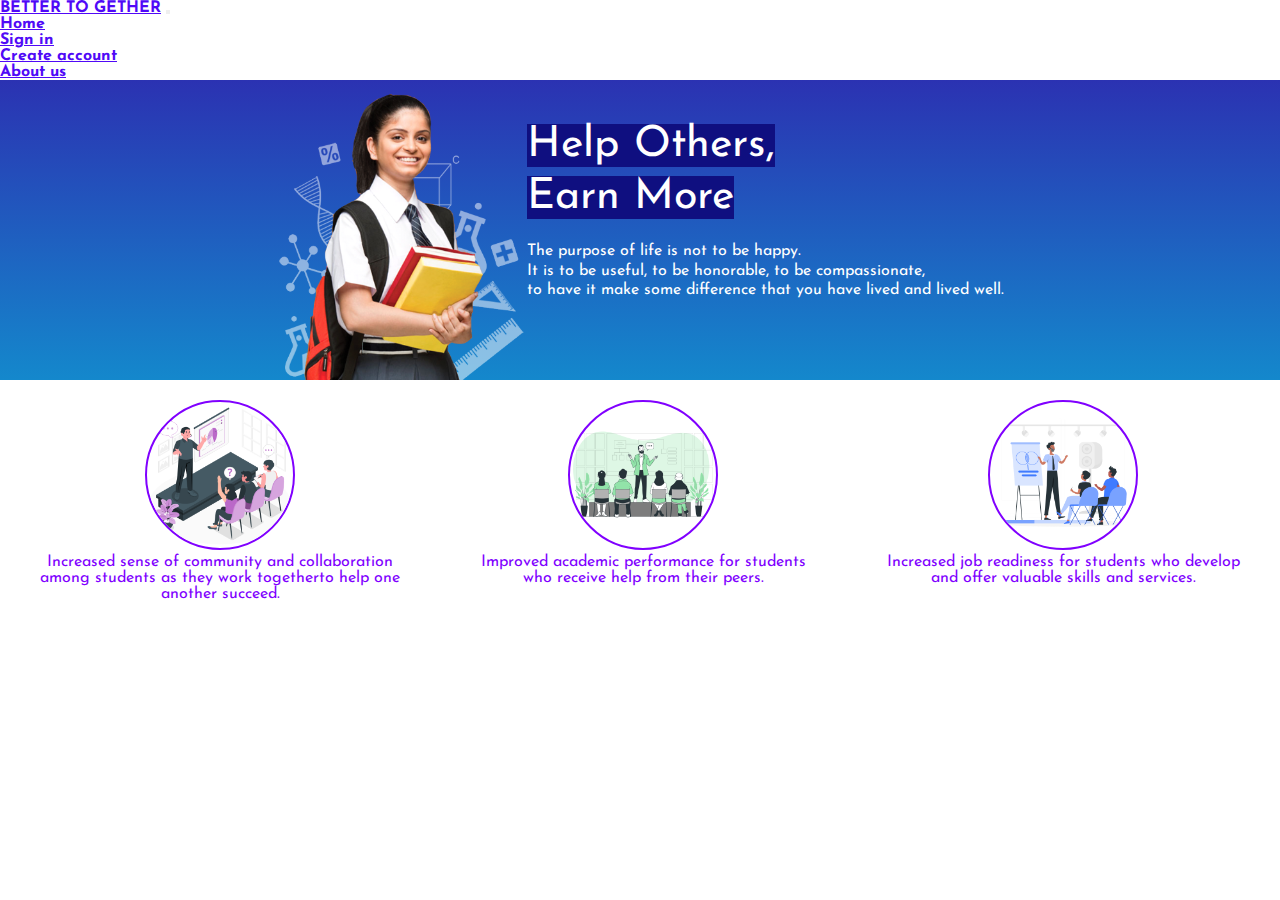
==== index.html @ 2c2e5917 "Add files via upload" ====
<!DOCTYPE html>
<html lang="en">
<head>
    <meta charset="UTF-8">
    <meta http-equiv="X-UA-Compatible" content="IE=edge">
    <meta name="viewport" content="width=device-width, initial-scale=1.0">
    <link rel="stylesheet" href="style.css">
    <link rel="stylesheet" href="bootstrap-5.2.3-dist/css/bootstrap.min.css">
    <link href="https://fonts.googleapis.com/css2?family=Josefin+Sans:wght@100;200;300;400;500;600;700&family=Roboto:wght@100;300;400;500;700;900&display=swap" rel="stylesheet">
    <title>Document</title>
</head>
<body>
  <nav class="navbar navbar-expand-lg bg-body-tertiary">
    <div class="container-fluid">
      <a class="navbar-brand " href="#">BETTER TO GETHER</a>
      <button class="navbar-toggler" type="button" data-bs-toggle="collapse" data-bs-target="#navbarSupportedContent" aria-controls="navbarSupportedContent" aria-expanded="false" aria-label="Toggle navigation">
        <span class="navbar-toggler-icon"></span>
      </button>
      <div class="collapse navbar-collapse" id="navbarSupportedContent">
        <ul class="navbar-nav me-auto mb-2 mb-lg-0">
          
            
        </ul>
        <form class="d-flex" role="search">
          <ul class="nav">
            <li class="nav-item">
              <a class="nav-link active" aria-current="page" href="#">Home</a>
            </li>
            <li class="nav-item">
              <a class="nav-link" href="#">Sign in</a>
            </li>
            <li class="nav-item">
              <a class="nav-link" href="#">Create account
              </a>
            </li>
            <li class="nav-item">
              <a href="index.html" class="nav-link ">About us</a>
            </li>
          </ul>
        </form>
      </div>
    </div>
  </nav>
  <div class="content">
    <div class="image">
        <img src="student-png-international-pioneers-school-11.png" alt="">
    </div>    
        <div class="data">
            <div class="title"><span>Help Others, </span> <br><span>Earn More</span> 
                <p><br> The purpose of life is not to be happy.<br>It is to be useful, to be honorable, to be compassionate,<br> to have it make some difference that you have lived and lived well.
                </p>
                
            </div>
        </div>
    </div>
    <div class="imgs">
      <div class="img1">
          <img src="Seminar-amico.png" alt="">
          <h2></h2>
          <p>Increased sense of community and collaboration<br>among students as they work togetherto help one <br> another succeed. </p>
      </div>
      <div class="img2">
          <img src="Seminar-bro.png" alt="">
          <h2></h2>
          <p>Improved academic performance for students<br>who receive help from their peers.</p>
      </div>
      <div class="img3">
          <img src="Seminar-rafiki.png" alt="">
          <h2></h2>
          <p>Increased job readiness for students who develop<br>and offer valuable skills and services.</p>
      </div>
  </div>
  <script src="bootstrap-5.2.3-dist/js/bootstrap.bundle.min.js"></script>
  <script src="bootstrap-5.2.3-dist/js/all.min.js"></script>
</body>
</html>
---- style.css ----
*{
    padding: 0;
    margin: 0;
    box-sizing: border-box;
    font-family: 'Josefin Sans', sans-serif;
}
.container-fluid a{
    font-weight: bold;
    color: rgb(80, 9, 247);
}
.content {
    background: #1488cc;
background: -webkit-linear-gradient(0deg, #1488cc 0%, #2b32b2 100%);
background: linear-gradient(0deg, #1488cc 0%, #2b32b2 100%);
    height:300px; 
    width: 100vw;  
}
.content {
    display: flex;
    justify-content: center;
}
.content img {
    height: 300px;
}
.content  span {
    color: white;
    background-color: rgb(15, 15, 128);
}
.title {
    padding-top: 40px;
    font-size: 43px;
    line-height: 1.2;
}
.title p {
    font-size: 16px;
    color: white;
}
.img1,
.img2,
.img3{
    text-align: center;
}
.imgs {
    display: flex;
    color:rgba(128,0,255,1);
    justify-content: center;
    justify-content: space-around;
    padding-top:20px ;
}
.imgs img {
    width: 150px;
    height: 150px;
    border: solid 2px rgba(128,0,255,1);
    border-radius: 50%;
}
@media only screen and (max-width: 755px) {
    .content{
        height: 400px;
     
    }
    .content img {
        height: 200px;
        width: 200px;
    }
    .image {
        display: flex;
        justify-content: flex-start;
        align-self: flex-end;
    }
    .title {
        padding-top: 40px;
        font-size: 30px;
        line-height: 1.2;
    }
    .title p {
        font-size: 16px;
        color: white;
    }
    .imgs img {
        width: 150px;
        height: 150px;
    }
    .imgs{
        display: block;
    }
}
@media only screen and (max-width: 561px) {
    .data {
        position:absolute;
        left: 1;
        height: 400px;
    }

}
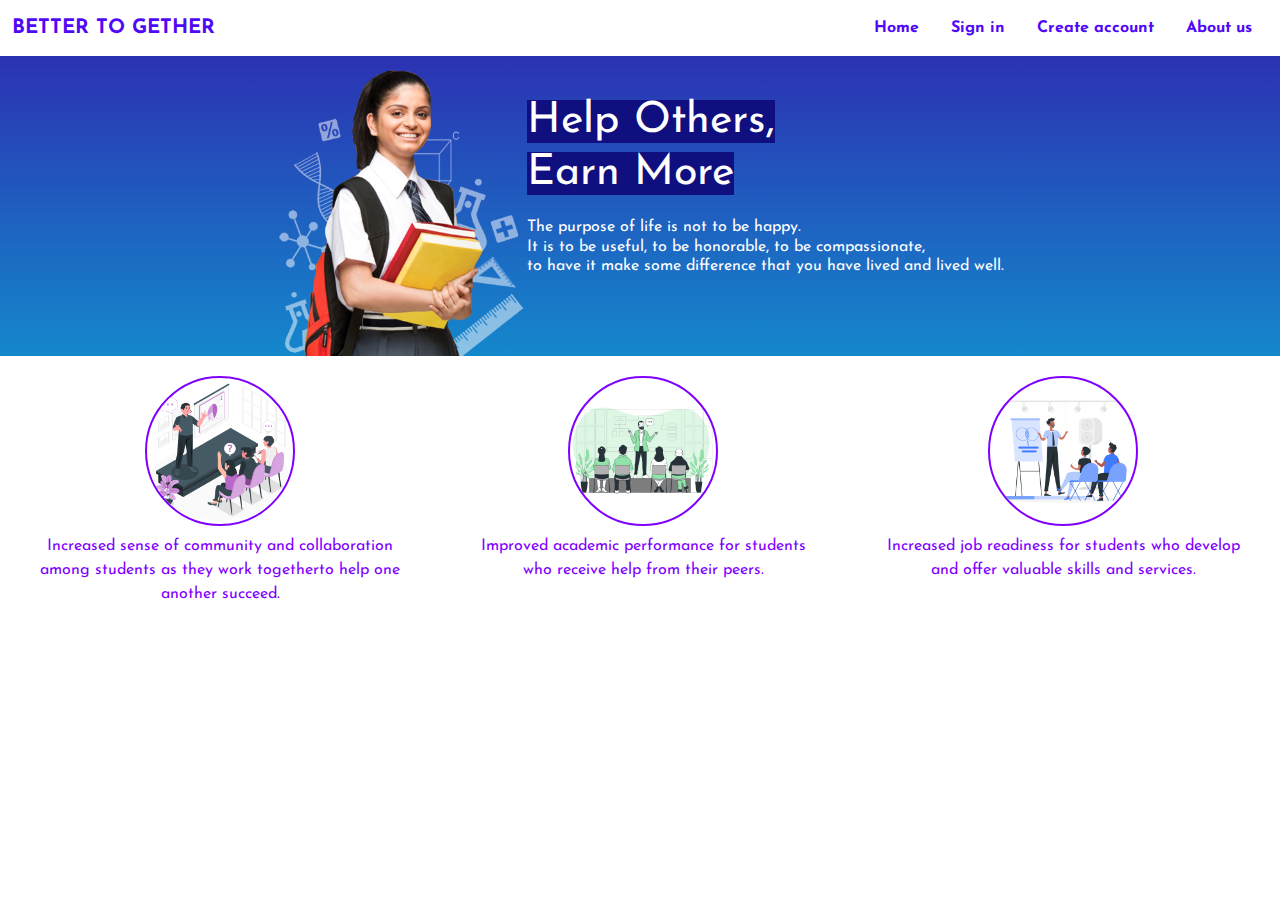
==== commit b5d5e263: "Add files via upload" ====
--- a/index.html
+++ b/index.html
@@ -5,9 +5,10 @@
     <meta http-equiv="X-UA-Compatible" content="IE=edge">
     <meta name="viewport" content="width=device-width, initial-scale=1.0">
     <link rel="stylesheet" href="style.css">
-    <link rel="stylesheet" href="bootstrap-5.2.3-dist/css/bootstrap.min.css">
+    <link rel="stylesheet" href="all.min.css">
+    <link rel="stylesheet" href="bootstrap.min.css">
     <link href="https://fonts.googleapis.com/css2?family=Josefin+Sans:wght@100;200;300;400;500;600;700&family=Roboto:wght@100;300;400;500;700;900&display=swap" rel="stylesheet">
-    <title>Document</title>
+    <title>BETTER TO GETHER</title>
 </head>
 <body>
   <nav class="navbar navbar-expand-lg bg-body-tertiary">
@@ -70,7 +71,7 @@
           <p>Increased job readiness for students who develop<br>and offer valuable skills and services.</p>
       </div>
   </div>
-  <script src="bootstrap-5.2.3-dist/js/bootstrap.bundle.min.js"></script>
-  <script src="bootstrap-5.2.3-dist/js/all.min.js"></script>
+  <script src="bootstrap.bundle.min.js"></script>
+  <script src="all.min.js"></script>
 </body>
 </html>--- a/all.min.css
+++ b/all.min.css
@@ -0,0 +1,6 @@
+/*!
+ * Font Awesome Free 6.2.1 by @fontawesome - https://fontawesome.com
+ * License - https://fontawesome.com/license/free (Icons: CC BY 4.0, Fonts: SIL OFL 1.1, Code: MIT License)
+ * Copyright 2022 Fonticons, Inc.
+ */
+.fa{font-family:var(--fa-style-family,"Font Awesome 6 Free");font-weight:var(--fa-style,900)}.fa,.fa-brands,.fa-classic,.fa-regular,.fa-sharp,.fa-solid,.fab,.far,.fas{-moz-osx-font-smoothing:grayscale;-webkit-font-smoothing:antialiased;display:var(--fa-display,inline-block);font-style:normal;font-variant:normal;line-height:1;text-rendering:auto}.fa-classic,.fa-regular,.fa-solid,.far,.fas{font-family:"Font Awesome 6 Free"}.fa-brands,.fab{font-family:"Font Awesome 6 Brands"}.fa-1x{font-size:1em}.fa-2x{font-size:2em}.fa-3x{font-size:3em}.fa-4x{font-size:4em}.fa-5x{font-size:5em}.fa-6x{font-size:6em}.fa-7x{font-size:7em}.fa-8x{font-size:8em}.fa-9x{font-size:9em}.fa-10x{font-size:10em}.fa-2xs{font-size:.625em;line-height:.1em;vertical-align:.225em}.fa-xs{font-size:.75em;line-height:.08333em;vertical-align:.125em}.fa-sm{font-size:.875em;line-height:.07143em;vertical-align:.05357em}.fa-lg{font-size:1.25em;line-height:.05em;vertical-align:-.075em}.fa-xl{font-size:1.5em;line-height:.04167em;vertical-align:-.125em}.fa-2xl{font-size:2em;line-height:.03125em;vertical-align:-.1875em}.fa-fw{text-align:center;width:1.25em}.fa-ul{list-style-type:none;margin-left:var(--fa-li-margin,2.5em);padding-left:0}.fa-ul>li{position:relative}.fa-li{left:calc(var(--fa-li-width, 2em)*-1);position:absolute;text-align:center;width:var(--fa-li-width,2em);line-height:inherit}.fa-border{border-radius:var(--fa-border-radius,.1em);border:var(--fa-border-width,.08em) var(--fa-border-style,solid) var(--fa-border-color,#eee);padding:var(--fa-border-padding,.2em .25em .15em)}.fa-pull-left{float:left;margin-right:var(--fa-pull-margin,.3em)}.fa-pull-right{float:right;margin-left:var(--fa-pull-margin,.3em)}.fa-beat{-webkit-animation-name:fa-beat;animation-name:fa-beat;-webkit-animation-delay:var(--fa-animation-delay,0s);animation-delay:var(--fa-animation-delay,0s);-webkit-animation-direction:var(--fa-animation-direction,normal);animation-direction:var(--fa-animation-direction,normal);-webkit-animation-duration:var(--fa-animation-duration,1s);animation-duration:var(--fa-animation-duration,1s);-webkit-animation-iteration-count:var(--fa-animation-iteration-count,infinite);animation-iteration-count:var(--fa-animation-iteration-count,infinite);-webkit-animation-timing-function:var(--fa-animation-timing,ease-in-out);animation-timing-function:var(--fa-animation-timing,ease-in-out)}.fa-bounce{-webkit-animation-name:fa-bounce;animation-name:fa-bounce;-webkit-animation-delay:var(--fa-animation-delay,0s);animation-delay:var(--fa-animation-delay,0s);-webkit-animation-direction:var(--fa-animation-direction,normal);animation-direction:var(--fa-animation-direction,normal);-webkit-animation-duration:var(--fa-animation-duration,1s);animation-duration:var(--fa-animation-duration,1s);-webkit-animation-iteration-count:var(--fa-animation-iteration-count,infinite);animation-iteration-count:var(--fa-animation-iteration-count,infinite);-webkit-animation-timing-function:var(--fa-animation-timing,cubic-bezier(.28,.84,.42,1));animation-timing-function:var(--fa-animation-timing,cubic-bezier(.28,.84,.42,1))}.fa-fade{-webkit-animation-name:fa-fade;animation-name:fa-fade;-webkit-animation-iteration-count:var(--fa-animation-iteration-count,infinite);animation-iteration-count:var(--fa-animation-iteration-count,infinite);-webkit-animation-timing-function:var(--fa-animation-timing,cubic-bezier(.4,0,.6,1));animation-timing-function:var(--fa-animation-timing,cubic-bezier(.4,0,.6,1))}.fa-beat-fade,.fa-fade{-webkit-animation-delay:var(--fa-animation-delay,0s);animation-delay:var(--fa-animation-delay,0s);-webkit-animation-direction:var(--fa-animation-direction,normal);animation-direction:var(--fa-animation-direction,normal);-webkit-animation-duration:var(--fa-animation-duration,1s);animation-duration:var(--fa-animation-duration,1s)}.fa-beat-fade{-webkit-animation-name:fa-beat-fade;animation-name:fa-beat-fade;-webkit-animation-iteration-count:var(--fa-animation-iteration-count,infinite);animation-iteration-count:var(--fa-animation-iteration-count,infinite);-webkit-animation-timing-function:var(--fa-animation-timing,cubic-bezier(.4,0,.6,1));animation-timing-function:var(--fa-animation-timing,cubic-bezier(.4,0,.6,1))}.fa-flip{-webkit-animation-name:fa-flip;animation-name:fa-flip;-webkit-animation-delay:var(--fa-animation-delay,0s);animation-delay:var(--fa-animation-delay,0s);-webkit-animation-direction:var(--fa-animation-direction,normal);animation-direction:var(--fa-animation-direction,normal);-webkit-animation-duration:var(--fa-animation-duration,1s);animation-duration:var(--fa-animation-duration,1s);-webkit-animation-iteration-count:var(--fa-animation-iteration-count,infinite);animation-iteration-count:var(--fa-animation-iteration-count,infinite);-webkit-animation-timing-function:var(--fa-animation-timing,ease-in-out);animation-timing-function:var(--fa-animation-timing,ease-in-out)}.fa-shake{-webkit-animation-name:fa-shake;animation-name:fa-shake;-webkit-animation-duration:var(--fa-animation-duration,1s);animation-duration:var(--fa-animation-duration,1s);-webkit-animation-iteration-count:var(--fa-animation-iteration-count,infinite);animation-iteration-count:var(--fa-animation-iteration-count,infinite);-webkit-animation-timing-function:var(--fa-animation-timing,linear);animation-timing-function:var(--fa-animation-timing,linear)}.fa-shake,.fa-spin{-webkit-animation-delay:var(--fa-animation-delay,0s);animation-delay:var(--fa-animation-delay,0s);-webkit-animation-direction:var(--fa-animation-direction,normal);animation-direction:var(--fa-animation-direction,normal)}.fa-spin{-webkit-animation-name:fa-spin;animation-name:fa-spin;-webkit-animation-duration:var(--fa-animation-duration,2s);animation-duration:var(--fa-animation-duration,2s);-webkit-animation-iteration-count:var(--fa-animation-iteration-count,infinite);animation-iteration-count:var(--fa-animation-iteration-count,infinite);-webkit-animation-timing-function:var(--fa-animation-timing,linear);animation-timing-function:var(--fa-animation-timing,linear)}.fa-spin-reverse{--fa-animation-direction:reverse}.fa-pulse,.fa-spin-pulse{-webkit-animation-name:fa-spin;animation-name:fa-spin;-webkit-animation-direction:var(--fa-animation-direction,normal);animation-direction:var(--fa-animation-direction,normal);-webkit-animation-duration:var(--fa-animation-duration,1s);animation-duration:var(--fa-animation-duration,1s);-webkit-animation-iteration-count:var(--fa-animation-iteration-count,infinite);animation-iteration-count:var(--fa-animation-iteration-count,infinite);-webkit-animation-timing-function:var(--fa-animation-timing,steps(8));animation-timing-function:var(--fa-animation-timing,steps(8))}@media (prefers-reduced-motion:reduce){.fa-beat,.fa-beat-fade,.fa-bounce,.fa-fade,.fa-flip,.fa-pulse,.fa-shake,.fa-spin,.fa-spin-pulse{-webkit-animation-delay:-1ms;animation-delay:-1ms;-webkit-animation-duration:1ms;animation-duration:1ms;-webkit-animation-iteration-count:1;animation-iteration-count:1;transition-delay:0s;transition-duration:0s}}@-webkit-keyframes fa-beat{0%,90%{-webkit-transform:scale(1);transform:scale(1)}45%{-webkit-transform:scale(var(--fa-beat-scale,1.25));transform:scale(var(--fa-beat-scale,1.25))}}@keyframes fa-beat{0%,90%{-webkit-transform:scale(1);transform:scale(1)}45%{-webkit-transform:scale(var(--fa-beat-scale,1.25));transform:scale(var(--fa-beat-scale,1.25))}}@-webkit-keyframes fa-bounce{0%{-webkit-transform:scale(1) translateY(0);transform:scale(1) translateY(0)}10%{-webkit-transform:scale(var(--fa-bounce-start-scale-x,1.1),var(--fa-bounce-start-scale-y,.9)) translateY(0);transform:scale(var(--fa-bounce-start-scale-x,1.1),var(--fa-bounce-start-scale-y,.9)) translateY(0)}30%{-webkit-transform:scale(var(--fa-bounce-jump-scale-x,.9),var(--fa-bounce-jump-scale-y,1.1)) translateY(var(--fa-bounce-height,-.5em));transform:scale(var(--fa-bounce-jump-scale-x,.9),var(--fa-bounce-jump-scale-y,1.1)) translateY(var(--fa-bounce-height,-.5em))}50%{-webkit-transform:scale(var(--fa-bounce-land-scale-x,1.05),var(--fa-bounce-land-scale-y,.95)) translateY(0);transform:scale(var(--fa-bounce-land-scale-x,1.05),var(--fa-bounce-land-scale-y,.95)) translateY(0)}57%{-webkit-transform:scale(1) translateY(var(--fa-bounce-rebound,-.125em));transform:scale(1) translateY(var(--fa-bounce-rebound,-.125em))}64%{-webkit-transform:scale(1) translateY(0);transform:scale(1) translateY(0)}to{-webkit-transform:scale(1) translateY(0);transform:scale(1) translateY(0)}}@keyframes fa-bounce{0%{-webkit-transform:scale(1) translateY(0);transform:scale(1) translateY(0)}10%{-webkit-transform:scale(var(--fa-bounce-start-scale-x,1.1),var(--fa-bounce-start-scale-y,.9)) translateY(0);transform:scale(var(--fa-bounce-start-scale-x,1.1),var(--fa-bounce-start-scale-y,.9)) translateY(0)}30%{-webkit-transform:scale(var(--fa-bounce-jump-scale-x,.9),var(--fa-bounce-jump-scale-y,1.1)) translateY(var(--fa-bounce-height,-.5em));transform:scale(var(--fa-bounce-jump-scale-x,.9),var(--fa-bounce-jump-scale-y,1.1)) translateY(var(--fa-bounce-height,-.5em))}50%{-webkit-transform:scale(var(--fa-bounce-land-scale-x,1.05),var(--fa-bounce-land-scale-y,.95)) translateY(0);transform:scale(var(--fa-bounce-land-scale-x,1.05),var(--fa-bounce-land-scale-y,.95)) translateY(0)}57%{-webkit-transform:scale(1) translateY(var(--fa-bounce-rebound,-.125em));transform:scale(1) translateY(var(--fa-bounce-rebound,-.125em))}64%{-webkit-transform:scale(1) translateY(0);transform:scale(1) translateY(0)}to{-webkit-transform:scale(1) translateY(0);transform:scale(1) translateY(0)}}@-webkit-keyframes fa-fade{50%{opacity:var(--fa-fade-opacity,.4)}}@keyframes fa-fade{50%{opacity:var(--fa-fade-opacity,.4)}}@-webkit-keyframes fa-beat-fade{0%,to{opacity:var(--fa-beat-fade-opacity,.4);-webkit-transform:scale(1);transform:scale(1)}50%{opacity:1;-webkit-transform:scale(var(--fa-beat-fade-scale,1.125));transform:scale(var(--fa-beat-fade-scale,1.125))}}@keyframes fa-beat-fade{0%,to{opacity:var(--fa-beat-fade-opacity,.4);-webkit-transform:scale(1);transform:scale(1)}50%{opacity:1;-webkit-transform:scale(var(--fa-beat-fade-scale,1.125));transform:scale(var(--fa-beat-fade-scale,1.125))}}@-webkit-keyframes fa-flip{50%{-webkit-transform:rotate3d(var(--fa-flip-x,0),var(--fa-flip-y,1),var(--fa-flip-z,0),var(--fa-flip-angle,-180deg));transform:rotate3d(var(--fa-flip-x,0),var(--fa-flip-y,1),var(--fa-flip-z,0),var(--fa-flip-angle,-180deg))}}@keyframes fa-flip{50%{-webkit-transform:rotate3d(var(--fa-flip-x,0),var(--fa-flip-y,1),var(--fa-flip-z,0),var(--fa-flip-angle,-180deg));transform:rotate3d(var(--fa-flip-x,0),var(--fa-flip-y,1),var(--fa-flip-z,0),var(--fa-flip-angle,-180deg))}}@-webkit-keyframes fa-shake{0%{-webkit-transform:rotate(-15deg);transform:rotate(-15deg)}4%{-webkit-transform:rotate(15deg);transform:rotate(15deg)}8%,24%{-webkit-transform:rotate(-18deg);transform:rotate(-18deg)}12%,28%{-webkit-transform:rotate(18deg);transform:rotate(18deg)}16%{-webkit-transform:rotate(-22deg);transform:rotate(-22deg)}20%{-webkit-transform:rotate(22deg);transform:rotate(22deg)}32%{-webkit-transform:rotate(-12deg);transform:rotate(-12deg)}36%{-webkit-transform:rotate(12deg);transform:rotate(12deg)}40%,to{-webkit-transform:rotate(0deg);transform:rotate(0deg)}}@keyframes fa-shake{0%{-webkit-transform:rotate(-15deg);transform:rotate(-15deg)}4%{-webkit-transform:rotate(15deg);transform:rotate(15deg)}8%,24%{-webkit-transform:rotate(-18deg);transform:rotate(-18deg)}12%,28%{-webkit-transform:rotate(18deg);transform:rotate(18deg)}16%{-webkit-transform:rotate(-22deg);transform:rotate(-22deg)}20%{-webkit-transform:rotate(22deg);transform:rotate(22deg)}32%{-webkit-transform:rotate(-12deg);transform:rotate(-12deg)}36%{-webkit-transform:rotate(12deg);transform:rotate(12deg)}40%,to{-webkit-transform:rotate(0deg);transform:rotate(0deg)}}@-webkit-keyframes fa-spin{0%{-webkit-transform:rotate(0deg);transform:rotate(0deg)}to{-webkit-transform:rotate(1turn);transform:rotate(1turn)}}@keyframes fa-spin{0%{-webkit-transform:rotate(0deg);transform:rotate(0deg)}to{-webkit-transform:rotate(1turn);transform:rotate(1turn)}}.fa-rotate-90{-webkit-transform:rotate(90deg);transform:rotate(90deg)}.fa-rotate-180{-webkit-transform:rotate(180deg);transform:rotate(180deg)}.fa-rotate-270{-webkit-transform:rotate(270deg);transform:rotate(270deg)}.fa-flip-horizontal{-webkit-transform:scaleX(-1);transform:scaleX(-1)}.fa-flip-vertical{-webkit-transform:scaleY(-1);transform:scaleY(-1)}.fa-flip-both,.fa-flip-horizontal.fa-flip-vertical{-webkit-transform:scale(-1);transform:scale(-1)}.fa-rotate-by{-webkit-transform:rotate(var(--fa-rotate-angle,none));transform:rotate(var(--fa-rotate-angle,none))}.fa-stack{display:inline-block;height:2em;line-height:2em;position:relative;vertical-align:middle;width:2.5em}.fa-stack-1x,.fa-stack-2x{left:0;position:absolute;text-align:center;width:100%;z-index:var(--fa-stack-z-index,auto)}.fa-stack-1x{line-height:inherit}.fa-stack-2x{font-size:2em}.fa-inverse{color:var(--fa-inverse,#fff)}.fa-0:before{content:"\30"}.fa-1:before{content:"\31"}.fa-2:before{content:"\32"}.fa-3:before{content:"\33"}.fa-4:before{content:"\34"}.fa-5:before{content:"\35"}.fa-6:before{content:"\36"}.fa-7:before{content:"\37"}.fa-8:before{content:"\38"}.fa-9:before{content:"\39"}.fa-fill-drip:before{content:"\f576"}.fa-arrows-to-circle:before{content:"\e4bd"}.fa-chevron-circle-right:before,.fa-circle-chevron-right:before{content:"\f138"}.fa-at:before{content:"\40"}.fa-trash-alt:before,.fa-trash-can:before{content:"\f2ed"}.fa-text-height:before{content:"\f034"}.fa-user-times:before,.fa-user-xmark:before{content:"\f235"}.fa-stethoscope:before{content:"\f0f1"}.fa-comment-alt:before,.fa-message:before{content:"\f27a"}.fa-info:before{content:"\f129"}.fa-compress-alt:before,.fa-down-left-and-up-right-to-center:before{content:"\f422"}.fa-explosion:before{content:"\e4e9"}.fa-file-alt:before,.fa-file-lines:before,.fa-file-text:before{content:"\f15c"}.fa-wave-square:before{content:"\f83e"}.fa-ring:before{content:"\f70b"}.fa-building-un:before{content:"\e4d9"}.fa-dice-three:before{content:"\f527"}.fa-calendar-alt:before,.fa-calendar-days:before{content:"\f073"}.fa-anchor-circle-check:before{content:"\e4aa"}.fa-building-circle-arrow-right:before{content:"\e4d1"}.fa-volleyball-ball:before,.fa-volleyball:before{content:"\f45f"}.fa-arrows-up-to-line:before{content:"\e4c2"}.fa-sort-desc:before,.fa-sort-down:before{content:"\f0dd"}.fa-circle-minus:before,.fa-minus-circle:before{content:"\f056"}.fa-door-open:before{content:"\f52b"}.fa-right-from-bracket:before,.fa-sign-out-alt:before{content:"\f2f5"}.fa-atom:before{content:"\f5d2"}.fa-soap:before{content:"\e06e"}.fa-heart-music-camera-bolt:before,.fa-icons:before{content:"\f86d"}.fa-microphone-alt-slash:before,.fa-microphone-lines-slash:before{content:"\f539"}.fa-bridge-circle-check:before{content:"\e4c9"}.fa-pump-medical:before{content:"\e06a"}.fa-fingerprint:before{content:"\f577"}.fa-hand-point-right:before{content:"\f0a4"}.fa-magnifying-glass-location:before,.fa-search-location:before{content:"\f689"}.fa-forward-step:before,.fa-step-forward:before{content:"\f051"}.fa-face-smile-beam:before,.fa-smile-beam:before{content:"\f5b8"}.fa-flag-checkered:before{content:"\f11e"}.fa-football-ball:before,.fa-football:before{content:"\f44e"}.fa-school-circle-exclamation:before{content:"\e56c"}.fa-crop:before{content:"\f125"}.fa-angle-double-down:before,.fa-angles-down:before{content:"\f103"}.fa-users-rectangle:before{content:"\e594"}.fa-people-roof:before{content:"\e537"}.fa-people-line:before{content:"\e534"}.fa-beer-mug-empty:before,.fa-beer:before{content:"\f0fc"}.fa-diagram-predecessor:before{content:"\e477"}.fa-arrow-up-long:before,.fa-long-arrow-up:before{content:"\f176"}.fa-burn:before,.fa-fire-flame-simple:before{content:"\f46a"}.fa-male:before,.fa-person:before{content:"\f183"}.fa-laptop:before{content:"\f109"}.fa-file-csv:before{content:"\f6dd"}.fa-menorah:before{content:"\f676"}.fa-truck-plane:before{content:"\e58f"}.fa-record-vinyl:before{content:"\f8d9"}.fa-face-grin-stars:before,.fa-grin-stars:before{content:"\f587"}.fa-bong:before{content:"\f55c"}.fa-pastafarianism:before,.fa-spaghetti-monster-flying:before{content:"\f67b"}.fa-arrow-down-up-across-line:before{content:"\e4af"}.fa-spoon:before,.fa-utensil-spoon:before{content:"\f2e5"}.fa-jar-wheat:before{content:"\e517"}.fa-envelopes-bulk:before,.fa-mail-bulk:before{content:"\f674"}.fa-file-circle-exclamation:before{content:"\e4eb"}.fa-circle-h:before,.fa-hospital-symbol:before{content:"\f47e"}.fa-pager:before{content:"\f815"}.fa-address-book:before,.fa-contact-book:before{content:"\f2b9"}.fa-strikethrough:before{content:"\f0cc"}.fa-k:before{content:"\4b"}.fa-landmark-flag:before{content:"\e51c"}.fa-pencil-alt:before,.fa-pencil:before{content:"\f303"}.fa-backward:before{content:"\f04a"}.fa-caret-right:before{content:"\f0da"}.fa-comments:before{content:"\f086"}.fa-file-clipboard:before,.fa-paste:before{content:"\f0ea"}.fa-code-pull-request:before{content:"\e13c"}.fa-clipboard-list:before{content:"\f46d"}.fa-truck-loading:before,.fa-truck-ramp-box:before{content:"\f4de"}.fa-user-check:before{content:"\f4fc"}.fa-vial-virus:before{content:"\e597"}.fa-sheet-plastic:before{content:"\e571"}.fa-blog:before{content:"\f781"}.fa-user-ninja:before{content:"\f504"}.fa-person-arrow-up-from-line:before{content:"\e539"}.fa-scroll-torah:before,.fa-torah:before{content:"\f6a0"}.fa-broom-ball:before,.fa-quidditch-broom-ball:before,.fa-quidditch:before{content:"\f458"}.fa-toggle-off:before{content:"\f204"}.fa-archive:before,.fa-box-archive:before{content:"\f187"}.fa-person-drowning:before{content:"\e545"}.fa-arrow-down-9-1:before,.fa-sort-numeric-desc:before,.fa-sort-numeric-down-alt:before{content:"\f886"}.fa-face-grin-tongue-squint:before,.fa-grin-tongue-squint:before{content:"\f58a"}.fa-spray-can:before{content:"\f5bd"}.fa-truck-monster:before{content:"\f63b"}.fa-w:before{content:"\57"}.fa-earth-africa:before,.fa-globe-africa:before{content:"\f57c"}.fa-rainbow:before{content:"\f75b"}.fa-circle-notch:before{content:"\f1ce"}.fa-tablet-alt:before,.fa-tablet-screen-button:before{content:"\f3fa"}.fa-paw:before{content:"\f1b0"}.fa-cloud:before{content:"\f0c2"}.fa-trowel-bricks:before{content:"\e58a"}.fa-face-flushed:before,.fa-flushed:before{content:"\f579"}.fa-hospital-user:before{content:"\f80d"}.fa-tent-arrow-left-right:before{content:"\e57f"}.fa-gavel:before,.fa-legal:before{content:"\f0e3"}.fa-binoculars:before{content:"\f1e5"}.fa-microphone-slash:before{content:"\f131"}.fa-box-tissue:before{content:"\e05b"}.fa-motorcycle:before{content:"\f21c"}.fa-bell-concierge:before,.fa-concierge-bell:before{content:"\f562"}.fa-pen-ruler:before,.fa-pencil-ruler:before{content:"\f5ae"}.fa-people-arrows-left-right:before,.fa-people-arrows:before{content:"\e068"}.fa-mars-and-venus-burst:before{content:"\e523"}.fa-caret-square-right:before,.fa-square-caret-right:before{content:"\f152"}.fa-cut:before,.fa-scissors:before{content:"\f0c4"}.fa-sun-plant-wilt:before{content:"\e57a"}.fa-toilets-portable:before{content:"\e584"}.fa-hockey-puck:before{content:"\f453"}.fa-table:before{content:"\f0ce"}.fa-magnifying-glass-arrow-right:before{content:"\e521"}.fa-digital-tachograph:before,.fa-tachograph-digital:before{content:"\f566"}.fa-users-slash:before{content:"\e073"}.fa-clover:before{content:"\e139"}.fa-mail-reply:before,.fa-reply:before{content:"\f3e5"}.fa-star-and-crescent:before{content:"\f699"}.fa-house-fire:before{content:"\e50c"}.fa-minus-square:before,.fa-square-minus:before{content:"\f146"}.fa-helicopter:before{content:"\f533"}.fa-compass:before{content:"\f14e"}.fa-caret-square-down:before,.fa-square-caret-down:before{content:"\f150"}.fa-file-circle-question:before{content:"\e4ef"}.fa-laptop-code:before{content:"\f5fc"}.fa-swatchbook:before{content:"\f5c3"}.fa-prescription-bottle:before{content:"\f485"}.fa-bars:before,.fa-navicon:before{content:"\f0c9"}.fa-people-group:before{content:"\e533"}.fa-hourglass-3:before,.fa-hourglass-end:before{content:"\f253"}.fa-heart-broken:before,.fa-heart-crack:before{content:"\f7a9"}.fa-external-link-square-alt:before,.fa-square-up-right:before{content:"\f360"}.fa-face-kiss-beam:before,.fa-kiss-beam:before{content:"\f597"}.fa-film:before{content:"\f008"}.fa-ruler-horizontal:before{content:"\f547"}.fa-people-robbery:before{content:"\e536"}.fa-lightbulb:before{content:"\f0eb"}.fa-caret-left:before{content:"\f0d9"}.fa-circle-exclamation:before,.fa-exclamation-circle:before{content:"\f06a"}.fa-school-circle-xmark:before{content:"\e56d"}.fa-arrow-right-from-bracket:before,.fa-sign-out:before{content:"\f08b"}.fa-chevron-circle-down:before,.fa-circle-chevron-down:before{content:"\f13a"}.fa-unlock-alt:before,.fa-unlock-keyhole:before{content:"\f13e"}.fa-cloud-showers-heavy:before{content:"\f740"}.fa-headphones-alt:before,.fa-headphones-simple:before{content:"\f58f"}.fa-sitemap:before{content:"\f0e8"}.fa-circle-dollar-to-slot:before,.fa-donate:before{content:"\f4b9"}.fa-memory:before{content:"\f538"}.fa-road-spikes:before{content:"\e568"}.fa-fire-burner:before{content:"\e4f1"}.fa-flag:before{content:"\f024"}.fa-hanukiah:before{content:"\f6e6"}.fa-feather:before{content:"\f52d"}.fa-volume-down:before,.fa-volume-low:before{content:"\f027"}.fa-comment-slash:before{content:"\f4b3"}.fa-cloud-sun-rain:before{content:"\f743"}.fa-compress:before{content:"\f066"}.fa-wheat-alt:before,.fa-wheat-awn:before{content:"\e2cd"}.fa-ankh:before{content:"\f644"}.fa-hands-holding-child:before{content:"\e4fa"}.fa-asterisk:before{content:"\2a"}.fa-check-square:before,.fa-square-check:before{content:"\f14a"}.fa-peseta-sign:before{content:"\e221"}.fa-header:before,.fa-heading:before{content:"\f1dc"}.fa-ghost:before{content:"\f6e2"}.fa-list-squares:before,.fa-list:before{content:"\f03a"}.fa-phone-square-alt:before,.fa-square-phone-flip:before{content:"\f87b"}.fa-cart-plus:before{content:"\f217"}.fa-gamepad:before{content:"\f11b"}.fa-circle-dot:before,.fa-dot-circle:before{content:"\f192"}.fa-dizzy:before,.fa-face-dizzy:before{content:"\f567"}.fa-egg:before{content:"\f7fb"}.fa-house-medical-circle-xmark:before{content:"\e513"}.fa-campground:before{content:"\f6bb"}.fa-folder-plus:before{content:"\f65e"}.fa-futbol-ball:before,.fa-futbol:before,.fa-soccer-ball:before{content:"\f1e3"}.fa-paint-brush:before,.fa-paintbrush:before{content:"\f1fc"}.fa-lock:before{content:"\f023"}.fa-gas-pump:before{content:"\f52f"}.fa-hot-tub-person:before,.fa-hot-tub:before{content:"\f593"}.fa-map-location:before,.fa-map-marked:before{content:"\f59f"}.fa-house-flood-water:before{content:"\e50e"}.fa-tree:before{content:"\f1bb"}.fa-bridge-lock:before{content:"\e4cc"}.fa-sack-dollar:before{content:"\f81d"}.fa-edit:before,.fa-pen-to-square:before{content:"\f044"}.fa-car-side:before{content:"\f5e4"}.fa-share-alt:before,.fa-share-nodes:before{content:"\f1e0"}.fa-heart-circle-minus:before{content:"\e4ff"}.fa-hourglass-2:before,.fa-hourglass-half:before{content:"\f252"}.fa-microscope:before{content:"\f610"}.fa-sink:before{content:"\e06d"}.fa-bag-shopping:before,.fa-shopping-bag:before{content:"\f290"}.fa-arrow-down-z-a:before,.fa-sort-alpha-desc:before,.fa-sort-alpha-down-alt:before{content:"\f881"}.fa-mitten:before{content:"\f7b5"}.fa-person-rays:before{content:"\e54d"}.fa-users:before{content:"\f0c0"}.fa-eye-slash:before{content:"\f070"}.fa-flask-vial:before{content:"\e4f3"}.fa-hand-paper:before,.fa-hand:before{content:"\f256"}.fa-om:before{content:"\f679"}.fa-worm:before{content:"\e599"}.fa-house-circle-xmark:before{content:"\e50b"}.fa-plug:before{content:"\f1e6"}.fa-chevron-up:before{content:"\f077"}.fa-hand-spock:before{content:"\f259"}.fa-stopwatch:before{content:"\f2f2"}.fa-face-kiss:before,.fa-kiss:before{content:"\f596"}.fa-bridge-circle-xmark:before{content:"\e4cb"}.fa-face-grin-tongue:before,.fa-grin-tongue:before{content:"\f589"}.fa-chess-bishop:before{content:"\f43a"}.fa-face-grin-wink:before,.fa-grin-wink:before{content:"\f58c"}.fa-deaf:before,.fa-deafness:before,.fa-ear-deaf:before,.fa-hard-of-hearing:before{content:"\f2a4"}.fa-road-circle-check:before{content:"\e564"}.fa-dice-five:before{content:"\f523"}.fa-rss-square:before,.fa-square-rss:before{content:"\f143"}.fa-land-mine-on:before{content:"\e51b"}.fa-i-cursor:before{content:"\f246"}.fa-stamp:before{content:"\f5bf"}.fa-stairs:before{content:"\e289"}.fa-i:before{content:"\49"}.fa-hryvnia-sign:before,.fa-hryvnia:before{content:"\f6f2"}.fa-pills:before{content:"\f484"}.fa-face-grin-wide:before,.fa-grin-alt:before{content:"\f581"}.fa-tooth:before{content:"\f5c9"}.fa-v:before{content:"\56"}.fa-bangladeshi-taka-sign:before{content:"\e2e6"}.fa-bicycle:before{content:"\f206"}.fa-rod-asclepius:before,.fa-rod-snake:before,.fa-staff-aesculapius:before,.fa-staff-snake:before{content:"\e579"}.fa-head-side-cough-slash:before{content:"\e062"}.fa-ambulance:before,.fa-truck-medical:before{content:"\f0f9"}.fa-wheat-awn-circle-exclamation:before{content:"\e598"}.fa-snowman:before{content:"\f7d0"}.fa-mortar-pestle:before{content:"\f5a7"}.fa-road-barrier:before{content:"\e562"}.fa-school:before{content:"\f549"}.fa-igloo:before{content:"\f7ae"}.fa-joint:before{content:"\f595"}.fa-angle-right:before{content:"\f105"}.fa-horse:before{content:"\f6f0"}.fa-q:before{content:"\51"}.fa-g:before{content:"\47"}.fa-notes-medical:before{content:"\f481"}.fa-temperature-2:before,.fa-temperature-half:before,.fa-thermometer-2:before,.fa-thermometer-half:before{content:"\f2c9"}.fa-dong-sign:before{content:"\e169"}.fa-capsules:before{content:"\f46b"}.fa-poo-bolt:before,.fa-poo-storm:before{content:"\f75a"}.fa-face-frown-open:before,.fa-frown-open:before{content:"\f57a"}.fa-hand-point-up:before{content:"\f0a6"}.fa-money-bill:before{content:"\f0d6"}.fa-bookmark:before{content:"\f02e"}.fa-align-justify:before{content:"\f039"}.fa-umbrella-beach:before{content:"\f5ca"}.fa-helmet-un:before{content:"\e503"}.fa-bullseye:before{content:"\f140"}.fa-bacon:before{content:"\f7e5"}.fa-hand-point-down:before{content:"\f0a7"}.fa-arrow-up-from-bracket:before{content:"\e09a"}.fa-folder-blank:before,.fa-folder:before{content:"\f07b"}.fa-file-medical-alt:before,.fa-file-waveform:before{content:"\f478"}.fa-radiation:before{content:"\f7b9"}.fa-chart-simple:before{content:"\e473"}.fa-mars-stroke:before{content:"\f229"}.fa-vial:before{content:"\f492"}.fa-dashboard:before,.fa-gauge-med:before,.fa-gauge:before,.fa-tachometer-alt-average:before{content:"\f624"}.fa-magic-wand-sparkles:before,.fa-wand-magic-sparkles:before{content:"\e2ca"}.fa-e:before{content:"\45"}.fa-pen-alt:before,.fa-pen-clip:before{content:"\f305"}.fa-bridge-circle-exclamation:before{content:"\e4ca"}.fa-user:before{content:"\f007"}.fa-school-circle-check:before{content:"\e56b"}.fa-dumpster:before{content:"\f793"}.fa-shuttle-van:before,.fa-van-shuttle:before{content:"\f5b6"}.fa-building-user:before{content:"\e4da"}.fa-caret-square-left:before,.fa-square-caret-left:before{content:"\f191"}.fa-highlighter:before{content:"\f591"}.fa-key:before{content:"\f084"}.fa-bullhorn:before{content:"\f0a1"}.fa-globe:before{content:"\f0ac"}.fa-synagogue:before{content:"\f69b"}.fa-person-half-dress:before{content:"\e548"}.fa-road-bridge:before{content:"\e563"}.fa-location-arrow:before{content:"\f124"}.fa-c:before{content:"\43"}.fa-tablet-button:before{content:"\f10a"}.fa-building-lock:before{content:"\e4d6"}.fa-pizza-slice:before{content:"\f818"}.fa-money-bill-wave:before{content:"\f53a"}.fa-area-chart:before,.fa-chart-area:before{content:"\f1fe"}.fa-house-flag:before{content:"\e50d"}.fa-person-circle-minus:before{content:"\e540"}.fa-ban:before,.fa-cancel:before{content:"\f05e"}.fa-camera-rotate:before{content:"\e0d8"}.fa-air-freshener:before,.fa-spray-can-sparkles:before{content:"\f5d0"}.fa-star:before{content:"\f005"}.fa-repeat:before{content:"\f363"}.fa-cross:before{content:"\f654"}.fa-box:before{content:"\f466"}.fa-venus-mars:before{content:"\f228"}.fa-arrow-pointer:before,.fa-mouse-pointer:before{content:"\f245"}.fa-expand-arrows-alt:before,.fa-maximize:before{content:"\f31e"}.fa-charging-station:before{content:"\f5e7"}.fa-shapes:before,.fa-triangle-circle-square:before{content:"\f61f"}.fa-random:before,.fa-shuffle:before{content:"\f074"}.fa-person-running:before,.fa-running:before{content:"\f70c"}.fa-mobile-retro:before{content:"\e527"}.fa-grip-lines-vertical:before{content:"\f7a5"}.fa-spider:before{content:"\f717"}.fa-hands-bound:before{content:"\e4f9"}.fa-file-invoice-dollar:before{content:"\f571"}.fa-plane-circle-exclamation:before{content:"\e556"}.fa-x-ray:before{content:"\f497"}.fa-spell-check:before{content:"\f891"}.fa-slash:before{content:"\f715"}.fa-computer-mouse:before,.fa-mouse:before{content:"\f8cc"}.fa-arrow-right-to-bracket:before,.fa-sign-in:before{content:"\f090"}.fa-shop-slash:before,.fa-store-alt-slash:before{content:"\e070"}.fa-server:before{content:"\f233"}.fa-virus-covid-slash:before{content:"\e4a9"}.fa-shop-lock:before{content:"\e4a5"}.fa-hourglass-1:before,.fa-hourglass-start:before{content:"\f251"}.fa-blender-phone:before{content:"\f6b6"}.fa-building-wheat:before{content:"\e4db"}.fa-person-breastfeeding:before{content:"\e53a"}.fa-right-to-bracket:before,.fa-sign-in-alt:before{content:"\f2f6"}.fa-venus:before{content:"\f221"}.fa-passport:before{content:"\f5ab"}.fa-heart-pulse:before,.fa-heartbeat:before{content:"\f21e"}.fa-people-carry-box:before,.fa-people-carry:before{content:"\f4ce"}.fa-temperature-high:before{content:"\f769"}.fa-microchip:before{content:"\f2db"}.fa-crown:before{content:"\f521"}.fa-weight-hanging:before{content:"\f5cd"}.fa-xmarks-lines:before{content:"\e59a"}.fa-file-prescription:before{content:"\f572"}.fa-weight-scale:before,.fa-weight:before{content:"\f496"}.fa-user-friends:before,.fa-user-group:before{content:"\f500"}.fa-arrow-up-a-z:before,.fa-sort-alpha-up:before{content:"\f15e"}.fa-chess-knight:before{content:"\f441"}.fa-face-laugh-squint:before,.fa-laugh-squint:before{content:"\f59b"}.fa-wheelchair:before{content:"\f193"}.fa-arrow-circle-up:before,.fa-circle-arrow-up:before{content:"\f0aa"}.fa-toggle-on:before{content:"\f205"}.fa-person-walking:before,.fa-walking:before{content:"\f554"}.fa-l:before{content:"\4c"}.fa-fire:before{content:"\f06d"}.fa-bed-pulse:before,.fa-procedures:before{content:"\f487"}.fa-shuttle-space:before,.fa-space-shuttle:before{content:"\f197"}.fa-face-laugh:before,.fa-laugh:before{content:"\f599"}.fa-folder-open:before{content:"\f07c"}.fa-heart-circle-plus:before{content:"\e500"}.fa-code-fork:before{content:"\e13b"}.fa-city:before{content:"\f64f"}.fa-microphone-alt:before,.fa-microphone-lines:before{content:"\f3c9"}.fa-pepper-hot:before{content:"\f816"}.fa-unlock:before{content:"\f09c"}.fa-colon-sign:before{content:"\e140"}.fa-headset:before{content:"\f590"}.fa-store-slash:before{content:"\e071"}.fa-road-circle-xmark:before{content:"\e566"}.fa-user-minus:before{content:"\f503"}.fa-mars-stroke-up:before,.fa-mars-stroke-v:before{content:"\f22a"}.fa-champagne-glasses:before,.fa-glass-cheers:before{content:"\f79f"}.fa-clipboard:before{content:"\f328"}.fa-house-circle-exclamation:before{content:"\e50a"}.fa-file-arrow-up:before,.fa-file-upload:before{content:"\f574"}.fa-wifi-3:before,.fa-wifi-strong:before,.fa-wifi:before{content:"\f1eb"}.fa-bath:before,.fa-bathtub:before{content:"\f2cd"}.fa-underline:before{content:"\f0cd"}.fa-user-edit:before,.fa-user-pen:before{content:"\f4ff"}.fa-signature:before{content:"\f5b7"}.fa-stroopwafel:before{content:"\f551"}.fa-bold:before{content:"\f032"}.fa-anchor-lock:before{content:"\e4ad"}.fa-building-ngo:before{content:"\e4d7"}.fa-manat-sign:before{content:"\e1d5"}.fa-not-equal:before{content:"\f53e"}.fa-border-style:before,.fa-border-top-left:before{content:"\f853"}.fa-map-location-dot:before,.fa-map-marked-alt:before{content:"\f5a0"}.fa-jedi:before{content:"\f669"}.fa-poll:before,.fa-square-poll-vertical:before{content:"\f681"}.fa-mug-hot:before{content:"\f7b6"}.fa-battery-car:before,.fa-car-battery:before{content:"\f5df"}.fa-gift:before{content:"\f06b"}.fa-dice-two:before{content:"\f528"}.fa-chess-queen:before{content:"\f445"}.fa-glasses:before{content:"\f530"}.fa-chess-board:before{content:"\f43c"}.fa-building-circle-check:before{content:"\e4d2"}.fa-person-chalkboard:before{content:"\e53d"}.fa-mars-stroke-h:before,.fa-mars-stroke-right:before{content:"\f22b"}.fa-hand-back-fist:before,.fa-hand-rock:before{content:"\f255"}.fa-caret-square-up:before,.fa-square-caret-up:before{content:"\f151"}.fa-cloud-showers-water:before{content:"\e4e4"}.fa-bar-chart:before,.fa-chart-bar:before{content:"\f080"}.fa-hands-bubbles:before,.fa-hands-wash:before{content:"\e05e"}.fa-less-than-equal:before{content:"\f537"}.fa-train:before{content:"\f238"}.fa-eye-low-vision:before,.fa-low-vision:before{content:"\f2a8"}.fa-crow:before{content:"\f520"}.fa-sailboat:before{content:"\e445"}.fa-window-restore:before{content:"\f2d2"}.fa-plus-square:before,.fa-square-plus:before{content:"\f0fe"}.fa-torii-gate:before{content:"\f6a1"}.fa-frog:before{content:"\f52e"}.fa-bucket:before{content:"\e4cf"}.fa-image:before{content:"\f03e"}.fa-microphone:before{content:"\f130"}.fa-cow:before{content:"\f6c8"}.fa-caret-up:before{content:"\f0d8"}.fa-screwdriver:before{content:"\f54a"}.fa-folder-closed:before{content:"\e185"}.fa-house-tsunami:before{content:"\e515"}.fa-square-nfi:before{content:"\e576"}.fa-arrow-up-from-ground-water:before{content:"\e4b5"}.fa-glass-martini-alt:before,.fa-martini-glass:before{content:"\f57b"}.fa-rotate-back:before,.fa-rotate-backward:before,.fa-rotate-left:before,.fa-undo-alt:before{content:"\f2ea"}.fa-columns:before,.fa-table-columns:before{content:"\f0db"}.fa-lemon:before{content:"\f094"}.fa-head-side-mask:before{content:"\e063"}.fa-handshake:before{content:"\f2b5"}.fa-gem:before{content:"\f3a5"}.fa-dolly-box:before,.fa-dolly:before{content:"\f472"}.fa-smoking:before{content:"\f48d"}.fa-compress-arrows-alt:before,.fa-minimize:before{content:"\f78c"}.fa-monument:before{content:"\f5a6"}.fa-snowplow:before{content:"\f7d2"}.fa-angle-double-right:before,.fa-angles-right:before{content:"\f101"}.fa-cannabis:before{content:"\f55f"}.fa-circle-play:before,.fa-play-circle:before{content:"\f144"}.fa-tablets:before{content:"\f490"}.fa-ethernet:before{content:"\f796"}.fa-eur:before,.fa-euro-sign:before,.fa-euro:before{content:"\f153"}.fa-chair:before{content:"\f6c0"}.fa-check-circle:before,.fa-circle-check:before{content:"\f058"}.fa-circle-stop:before,.fa-stop-circle:before{content:"\f28d"}.fa-compass-drafting:before,.fa-drafting-compass:before{content:"\f568"}.fa-plate-wheat:before{content:"\e55a"}.fa-icicles:before{content:"\f7ad"}.fa-person-shelter:before{content:"\e54f"}.fa-neuter:before{content:"\f22c"}.fa-id-badge:before{content:"\f2c1"}.fa-marker:before{content:"\f5a1"}.fa-face-laugh-beam:before,.fa-laugh-beam:before{content:"\f59a"}.fa-helicopter-symbol:before{content:"\e502"}.fa-universal-access:before{content:"\f29a"}.fa-chevron-circle-up:before,.fa-circle-chevron-up:before{content:"\f139"}.fa-lari-sign:before{content:"\e1c8"}.fa-volcano:before{content:"\f770"}.fa-person-walking-dashed-line-arrow-right:before{content:"\e553"}.fa-gbp:before,.fa-pound-sign:before,.fa-sterling-sign:before{content:"\f154"}.fa-viruses:before{content:"\e076"}.fa-square-person-confined:before{content:"\e577"}.fa-user-tie:before{content:"\f508"}.fa-arrow-down-long:before,.fa-long-arrow-down:before{content:"\f175"}.fa-tent-arrow-down-to-line:before{content:"\e57e"}.fa-certificate:before{content:"\f0a3"}.fa-mail-reply-all:before,.fa-reply-all:before{content:"\f122"}.fa-suitcase:before{content:"\f0f2"}.fa-person-skating:before,.fa-skating:before{content:"\f7c5"}.fa-filter-circle-dollar:before,.fa-funnel-dollar:before{content:"\f662"}.fa-camera-retro:before{content:"\f083"}.fa-arrow-circle-down:before,.fa-circle-arrow-down:before{content:"\f0ab"}.fa-arrow-right-to-file:before,.fa-file-import:before{content:"\f56f"}.fa-external-link-square:before,.fa-square-arrow-up-right:before{content:"\f14c"}.fa-box-open:before{content:"\f49e"}.fa-scroll:before{content:"\f70e"}.fa-spa:before{content:"\f5bb"}.fa-location-pin-lock:before{content:"\e51f"}.fa-pause:before{content:"\f04c"}.fa-hill-avalanche:before{content:"\e507"}.fa-temperature-0:before,.fa-temperature-empty:before,.fa-thermometer-0:before,.fa-thermometer-empty:before{content:"\f2cb"}.fa-bomb:before{content:"\f1e2"}.fa-registered:before{content:"\f25d"}.fa-address-card:before,.fa-contact-card:before,.fa-vcard:before{content:"\f2bb"}.fa-balance-scale-right:before,.fa-scale-unbalanced-flip:before{content:"\f516"}.fa-subscript:before{content:"\f12c"}.fa-diamond-turn-right:before,.fa-directions:before{content:"\f5eb"}.fa-burst:before{content:"\e4dc"}.fa-house-laptop:before,.fa-laptop-house:before{content:"\e066"}.fa-face-tired:before,.fa-tired:before{content:"\f5c8"}.fa-money-bills:before{content:"\e1f3"}.fa-smog:before{content:"\f75f"}.fa-crutch:before{content:"\f7f7"}.fa-cloud-arrow-up:before,.fa-cloud-upload-alt:before,.fa-cloud-upload:before{content:"\f0ee"}.fa-palette:before{content:"\f53f"}.fa-arrows-turn-right:before{content:"\e4c0"}.fa-vest:before{content:"\e085"}.fa-ferry:before{content:"\e4ea"}.fa-arrows-down-to-people:before{content:"\e4b9"}.fa-seedling:before,.fa-sprout:before{content:"\f4d8"}.fa-arrows-alt-h:before,.fa-left-right:before{content:"\f337"}.fa-boxes-packing:before{content:"\e4c7"}.fa-arrow-circle-left:before,.fa-circle-arrow-left:before{content:"\f0a8"}.fa-group-arrows-rotate:before{content:"\e4f6"}.fa-bowl-food:before{content:"\e4c6"}.fa-candy-cane:before{content:"\f786"}.fa-arrow-down-wide-short:before,.fa-sort-amount-asc:before,.fa-sort-amount-down:before{content:"\f160"}.fa-cloud-bolt:before,.fa-thunderstorm:before{content:"\f76c"}.fa-remove-format:before,.fa-text-slash:before{content:"\f87d"}.fa-face-smile-wink:before,.fa-smile-wink:before{content:"\f4da"}.fa-file-word:before{content:"\f1c2"}.fa-file-powerpoint:before{content:"\f1c4"}.fa-arrows-h:before,.fa-arrows-left-right:before{content:"\f07e"}.fa-house-lock:before{content:"\e510"}.fa-cloud-arrow-down:before,.fa-cloud-download-alt:before,.fa-cloud-download:before{content:"\f0ed"}.fa-children:before{content:"\e4e1"}.fa-blackboard:before,.fa-chalkboard:before{content:"\f51b"}.fa-user-alt-slash:before,.fa-user-large-slash:before{content:"\f4fa"}.fa-envelope-open:before{content:"\f2b6"}.fa-handshake-alt-slash:before,.fa-handshake-simple-slash:before{content:"\e05f"}.fa-mattress-pillow:before{content:"\e525"}.fa-guarani-sign:before{content:"\e19a"}.fa-arrows-rotate:before,.fa-refresh:before,.fa-sync:before{content:"\f021"}.fa-fire-extinguisher:before{content:"\f134"}.fa-cruzeiro-sign:before{content:"\e152"}.fa-greater-than-equal:before{content:"\f532"}.fa-shield-alt:before,.fa-shield-halved:before{content:"\f3ed"}.fa-atlas:before,.fa-book-atlas:before{content:"\f558"}.fa-virus:before{content:"\e074"}.fa-envelope-circle-check:before{content:"\e4e8"}.fa-layer-group:before{content:"\f5fd"}.fa-arrows-to-dot:before{content:"\e4be"}.fa-archway:before{content:"\f557"}.fa-heart-circle-check:before{content:"\e4fd"}.fa-house-chimney-crack:before,.fa-house-damage:before{content:"\f6f1"}.fa-file-archive:before,.fa-file-zipper:before{content:"\f1c6"}.fa-square:before{content:"\f0c8"}.fa-glass-martini:before,.fa-martini-glass-empty:before{content:"\f000"}.fa-couch:before{content:"\f4b8"}.fa-cedi-sign:before{content:"\e0df"}.fa-italic:before{content:"\f033"}.fa-church:before{content:"\f51d"}.fa-comments-dollar:before{content:"\f653"}.fa-democrat:before{content:"\f747"}.fa-z:before{content:"\5a"}.fa-person-skiing:before,.fa-skiing:before{content:"\f7c9"}.fa-road-lock:before{content:"\e567"}.fa-a:before{content:"\41"}.fa-temperature-arrow-down:before,.fa-temperature-down:before{content:"\e03f"}.fa-feather-alt:before,.fa-feather-pointed:before{content:"\f56b"}.fa-p:before{content:"\50"}.fa-snowflake:before{content:"\f2dc"}.fa-newspaper:before{content:"\f1ea"}.fa-ad:before,.fa-rectangle-ad:before{content:"\f641"}.fa-arrow-circle-right:before,.fa-circle-arrow-right:before{content:"\f0a9"}.fa-filter-circle-xmark:before{content:"\e17b"}.fa-locust:before{content:"\e520"}.fa-sort:before,.fa-unsorted:before{content:"\f0dc"}.fa-list-1-2:before,.fa-list-numeric:before,.fa-list-ol:before{content:"\f0cb"}.fa-person-dress-burst:before{content:"\e544"}.fa-money-check-alt:before,.fa-money-check-dollar:before{content:"\f53d"}.fa-vector-square:before{content:"\f5cb"}.fa-bread-slice:before{content:"\f7ec"}.fa-language:before{content:"\f1ab"}.fa-face-kiss-wink-heart:before,.fa-kiss-wink-heart:before{content:"\f598"}.fa-filter:before{content:"\f0b0"}.fa-question:before{content:"\3f"}.fa-file-signature:before{content:"\f573"}.fa-arrows-alt:before,.fa-up-down-left-right:before{content:"\f0b2"}.fa-house-chimney-user:before{content:"\e065"}.fa-hand-holding-heart:before{content:"\f4be"}.fa-puzzle-piece:before{content:"\f12e"}.fa-money-check:before{content:"\f53c"}.fa-star-half-alt:before,.fa-star-half-stroke:before{content:"\f5c0"}.fa-code:before{content:"\f121"}.fa-glass-whiskey:before,.fa-whiskey-glass:before{content:"\f7a0"}.fa-building-circle-exclamation:before{content:"\e4d3"}.fa-magnifying-glass-chart:before{content:"\e522"}.fa-arrow-up-right-from-square:before,.fa-external-link:before{content:"\f08e"}.fa-cubes-stacked:before{content:"\e4e6"}.fa-krw:before,.fa-won-sign:before,.fa-won:before{content:"\f159"}.fa-virus-covid:before{content:"\e4a8"}.fa-austral-sign:before{content:"\e0a9"}.fa-f:before{content:"\46"}.fa-leaf:before{content:"\f06c"}.fa-road:before{content:"\f018"}.fa-cab:before,.fa-taxi:before{content:"\f1ba"}.fa-person-circle-plus:before{content:"\e541"}.fa-chart-pie:before,.fa-pie-chart:before{content:"\f200"}.fa-bolt-lightning:before{content:"\e0b7"}.fa-sack-xmark:before{content:"\e56a"}.fa-file-excel:before{content:"\f1c3"}.fa-file-contract:before{content:"\f56c"}.fa-fish-fins:before{content:"\e4f2"}.fa-building-flag:before{content:"\e4d5"}.fa-face-grin-beam:before,.fa-grin-beam:before{content:"\f582"}.fa-object-ungroup:before{content:"\f248"}.fa-poop:before{content:"\f619"}.fa-location-pin:before,.fa-map-marker:before{content:"\f041"}.fa-kaaba:before{content:"\f66b"}.fa-toilet-paper:before{content:"\f71e"}.fa-hard-hat:before,.fa-hat-hard:before,.fa-helmet-safety:before{content:"\f807"}.fa-eject:before{content:"\f052"}.fa-arrow-alt-circle-right:before,.fa-circle-right:before{content:"\f35a"}.fa-plane-circle-check:before{content:"\e555"}.fa-face-rolling-eyes:before,.fa-meh-rolling-eyes:before{content:"\f5a5"}.fa-object-group:before{content:"\f247"}.fa-chart-line:before,.fa-line-chart:before{content:"\f201"}.fa-mask-ventilator:before{content:"\e524"}.fa-arrow-right:before{content:"\f061"}.fa-map-signs:before,.fa-signs-post:before{content:"\f277"}.fa-cash-register:before{content:"\f788"}.fa-person-circle-question:before{content:"\e542"}.fa-h:before{content:"\48"}.fa-tarp:before{content:"\e57b"}.fa-screwdriver-wrench:before,.fa-tools:before{content:"\f7d9"}.fa-arrows-to-eye:before{content:"\e4bf"}.fa-plug-circle-bolt:before{content:"\e55b"}.fa-heart:before{content:"\f004"}.fa-mars-and-venus:before{content:"\f224"}.fa-home-user:before,.fa-house-user:before{content:"\e1b0"}.fa-dumpster-fire:before{content:"\f794"}.fa-house-crack:before{content:"\e3b1"}.fa-cocktail:before,.fa-martini-glass-citrus:before{content:"\f561"}.fa-face-surprise:before,.fa-surprise:before{content:"\f5c2"}.fa-bottle-water:before{content:"\e4c5"}.fa-circle-pause:before,.fa-pause-circle:before{content:"\f28b"}.fa-toilet-paper-slash:before{content:"\e072"}.fa-apple-alt:before,.fa-apple-whole:before{content:"\f5d1"}.fa-kitchen-set:before{content:"\e51a"}.fa-r:before{content:"\52"}.fa-temperature-1:before,.fa-temperature-quarter:before,.fa-thermometer-1:before,.fa-thermometer-quarter:before{content:"\f2ca"}.fa-cube:before{content:"\f1b2"}.fa-bitcoin-sign:before{content:"\e0b4"}.fa-shield-dog:before{content:"\e573"}.fa-solar-panel:before{content:"\f5ba"}.fa-lock-open:before{content:"\f3c1"}.fa-elevator:before{content:"\e16d"}.fa-money-bill-transfer:before{content:"\e528"}.fa-money-bill-trend-up:before{content:"\e529"}.fa-house-flood-water-circle-arrow-right:before{content:"\e50f"}.fa-poll-h:before,.fa-square-poll-horizontal:before{content:"\f682"}.fa-circle:before{content:"\f111"}.fa-backward-fast:before,.fa-fast-backward:before{content:"\f049"}.fa-recycle:before{content:"\f1b8"}.fa-user-astronaut:before{content:"\f4fb"}.fa-plane-slash:before{content:"\e069"}.fa-trademark:before{content:"\f25c"}.fa-basketball-ball:before,.fa-basketball:before{content:"\f434"}.fa-satellite-dish:before{content:"\f7c0"}.fa-arrow-alt-circle-up:before,.fa-circle-up:before{content:"\f35b"}.fa-mobile-alt:before,.fa-mobile-screen-button:before{content:"\f3cd"}.fa-volume-high:before,.fa-volume-up:before{content:"\f028"}.fa-users-rays:before{content:"\e593"}.fa-wallet:before{content:"\f555"}.fa-clipboard-check:before{content:"\f46c"}.fa-file-audio:before{content:"\f1c7"}.fa-burger:before,.fa-hamburger:before{content:"\f805"}.fa-wrench:before{content:"\f0ad"}.fa-bugs:before{content:"\e4d0"}.fa-rupee-sign:before,.fa-rupee:before{content:"\f156"}.fa-file-image:before{content:"\f1c5"}.fa-circle-question:before,.fa-question-circle:before{content:"\f059"}.fa-plane-departure:before{content:"\f5b0"}.fa-handshake-slash:before{content:"\e060"}.fa-book-bookmark:before{content:"\e0bb"}.fa-code-branch:before{content:"\f126"}.fa-hat-cowboy:before{content:"\f8c0"}.fa-bridge:before{content:"\e4c8"}.fa-phone-alt:before,.fa-phone-flip:before{content:"\f879"}.fa-truck-front:before{content:"\e2b7"}.fa-cat:before{content:"\f6be"}.fa-anchor-circle-exclamation:before{content:"\e4ab"}.fa-truck-field:before{content:"\e58d"}.fa-route:before{content:"\f4d7"}.fa-clipboard-question:before{content:"\e4e3"}.fa-panorama:before{content:"\e209"}.fa-comment-medical:before{content:"\f7f5"}.fa-teeth-open:before{content:"\f62f"}.fa-file-circle-minus:before{content:"\e4ed"}.fa-tags:before{content:"\f02c"}.fa-wine-glass:before{content:"\f4e3"}.fa-fast-forward:before,.fa-forward-fast:before{content:"\f050"}.fa-face-meh-blank:before,.fa-meh-blank:before{content:"\f5a4"}.fa-parking:before,.fa-square-parking:before{content:"\f540"}.fa-house-signal:before{content:"\e012"}.fa-bars-progress:before,.fa-tasks-alt:before{content:"\f828"}.fa-faucet-drip:before{content:"\e006"}.fa-cart-flatbed:before,.fa-dolly-flatbed:before{content:"\f474"}.fa-ban-smoking:before,.fa-smoking-ban:before{content:"\f54d"}.fa-terminal:before{content:"\f120"}.fa-mobile-button:before{content:"\f10b"}.fa-house-medical-flag:before{content:"\e514"}.fa-basket-shopping:before,.fa-shopping-basket:before{content:"\f291"}.fa-tape:before{content:"\f4db"}.fa-bus-alt:before,.fa-bus-simple:before{content:"\f55e"}.fa-eye:before{content:"\f06e"}.fa-face-sad-cry:before,.fa-sad-cry:before{content:"\f5b3"}.fa-audio-description:before{content:"\f29e"}.fa-person-military-to-person:before{content:"\e54c"}.fa-file-shield:before{content:"\e4f0"}.fa-user-slash:before{content:"\f506"}.fa-pen:before{content:"\f304"}.fa-tower-observation:before{content:"\e586"}.fa-file-code:before{content:"\f1c9"}.fa-signal-5:before,.fa-signal-perfect:before,.fa-signal:before{content:"\f012"}.fa-bus:before{content:"\f207"}.fa-heart-circle-xmark:before{content:"\e501"}.fa-home-lg:before,.fa-house-chimney:before{content:"\e3af"}.fa-window-maximize:before{content:"\f2d0"}.fa-face-frown:before,.fa-frown:before{content:"\f119"}.fa-prescription:before{content:"\f5b1"}.fa-shop:before,.fa-store-alt:before{content:"\f54f"}.fa-floppy-disk:before,.fa-save:before{content:"\f0c7"}.fa-vihara:before{content:"\f6a7"}.fa-balance-scale-left:before,.fa-scale-unbalanced:before{content:"\f515"}.fa-sort-asc:before,.fa-sort-up:before{content:"\f0de"}.fa-comment-dots:before,.fa-commenting:before{content:"\f4ad"}.fa-plant-wilt:before{content:"\e5aa"}.fa-diamond:before{content:"\f219"}.fa-face-grin-squint:before,.fa-grin-squint:before{content:"\f585"}.fa-hand-holding-dollar:before,.fa-hand-holding-usd:before{content:"\f4c0"}.fa-bacterium:before{content:"\e05a"}.fa-hand-pointer:before{content:"\f25a"}.fa-drum-steelpan:before{content:"\f56a"}.fa-hand-scissors:before{content:"\f257"}.fa-hands-praying:before,.fa-praying-hands:before{content:"\f684"}.fa-arrow-right-rotate:before,.fa-arrow-rotate-forward:before,.fa-arrow-rotate-right:before,.fa-redo:before{content:"\f01e"}.fa-biohazard:before{content:"\f780"}.fa-location-crosshairs:before,.fa-location:before{content:"\f601"}.fa-mars-double:before{content:"\f227"}.fa-child-dress:before{content:"\e59c"}.fa-users-between-lines:before{content:"\e591"}.fa-lungs-virus:before{content:"\e067"}.fa-face-grin-tears:before,.fa-grin-tears:before{content:"\f588"}.fa-phone:before{content:"\f095"}.fa-calendar-times:before,.fa-calendar-xmark:before{content:"\f273"}.fa-child-reaching:before{content:"\e59d"}.fa-head-side-virus:before{content:"\e064"}.fa-user-cog:before,.fa-user-gear:before{content:"\f4fe"}.fa-arrow-up-1-9:before,.fa-sort-numeric-up:before{content:"\f163"}.fa-door-closed:before{content:"\f52a"}.fa-shield-virus:before{content:"\e06c"}.fa-dice-six:before{content:"\f526"}.fa-mosquito-net:before{content:"\e52c"}.fa-bridge-water:before{content:"\e4ce"}.fa-person-booth:before{content:"\f756"}.fa-text-width:before{content:"\f035"}.fa-hat-wizard:before{content:"\f6e8"}.fa-pen-fancy:before{content:"\f5ac"}.fa-digging:before,.fa-person-digging:before{content:"\f85e"}.fa-trash:before{content:"\f1f8"}.fa-gauge-simple-med:before,.fa-gauge-simple:before,.fa-tachometer-average:before{content:"\f629"}.fa-book-medical:before{content:"\f7e6"}.fa-poo:before{content:"\f2fe"}.fa-quote-right-alt:before,.fa-quote-right:before{content:"\f10e"}.fa-shirt:before,.fa-t-shirt:before,.fa-tshirt:before{content:"\f553"}.fa-cubes:before{content:"\f1b3"}.fa-divide:before{content:"\f529"}.fa-tenge-sign:before,.fa-tenge:before{content:"\f7d7"}.fa-headphones:before{content:"\f025"}.fa-hands-holding:before{content:"\f4c2"}.fa-hands-clapping:before{content:"\e1a8"}.fa-republican:before{content:"\f75e"}.fa-arrow-left:before{content:"\f060"}.fa-person-circle-xmark:before{content:"\e543"}.fa-ruler:before{content:"\f545"}.fa-align-left:before{content:"\f036"}.fa-dice-d6:before{content:"\f6d1"}.fa-restroom:before{content:"\f7bd"}.fa-j:before{content:"\4a"}.fa-users-viewfinder:before{content:"\e595"}.fa-file-video:before{content:"\f1c8"}.fa-external-link-alt:before,.fa-up-right-from-square:before{content:"\f35d"}.fa-table-cells:before,.fa-th:before{content:"\f00a"}.fa-file-pdf:before{content:"\f1c1"}.fa-bible:before,.fa-book-bible:before{content:"\f647"}.fa-o:before{content:"\4f"}.fa-medkit:before,.fa-suitcase-medical:before{content:"\f0fa"}.fa-user-secret:before{content:"\f21b"}.fa-otter:before{content:"\f700"}.fa-female:before,.fa-person-dress:before{content:"\f182"}.fa-comment-dollar:before{content:"\f651"}.fa-briefcase-clock:before,.fa-business-time:before{content:"\f64a"}.fa-table-cells-large:before,.fa-th-large:before{content:"\f009"}.fa-book-tanakh:before,.fa-tanakh:before{content:"\f827"}.fa-phone-volume:before,.fa-volume-control-phone:before{content:"\f2a0"}.fa-hat-cowboy-side:before{content:"\f8c1"}.fa-clipboard-user:before{content:"\f7f3"}.fa-child:before{content:"\f1ae"}.fa-lira-sign:before{content:"\f195"}.fa-satellite:before{content:"\f7bf"}.fa-plane-lock:before{content:"\e558"}.fa-tag:before{content:"\f02b"}.fa-comment:before{content:"\f075"}.fa-birthday-cake:before,.fa-cake-candles:before,.fa-cake:before{content:"\f1fd"}.fa-envelope:before{content:"\f0e0"}.fa-angle-double-up:before,.fa-angles-up:before{content:"\f102"}.fa-paperclip:before{content:"\f0c6"}.fa-arrow-right-to-city:before{content:"\e4b3"}.fa-ribbon:before{content:"\f4d6"}.fa-lungs:before{content:"\f604"}.fa-arrow-up-9-1:before,.fa-sort-numeric-up-alt:before{content:"\f887"}.fa-litecoin-sign:before{content:"\e1d3"}.fa-border-none:before{content:"\f850"}.fa-circle-nodes:before{content:"\e4e2"}.fa-parachute-box:before{content:"\f4cd"}.fa-indent:before{content:"\f03c"}.fa-truck-field-un:before{content:"\e58e"}.fa-hourglass-empty:before,.fa-hourglass:before{content:"\f254"}.fa-mountain:before{content:"\f6fc"}.fa-user-doctor:before,.fa-user-md:before{content:"\f0f0"}.fa-circle-info:before,.fa-info-circle:before{content:"\f05a"}.fa-cloud-meatball:before{content:"\f73b"}.fa-camera-alt:before,.fa-camera:before{content:"\f030"}.fa-square-virus:before{content:"\e578"}.fa-meteor:before{content:"\f753"}.fa-car-on:before{content:"\e4dd"}.fa-sleigh:before{content:"\f7cc"}.fa-arrow-down-1-9:before,.fa-sort-numeric-asc:before,.fa-sort-numeric-down:before{content:"\f162"}.fa-hand-holding-droplet:before,.fa-hand-holding-water:before{content:"\f4c1"}.fa-water:before{content:"\f773"}.fa-calendar-check:before{content:"\f274"}.fa-braille:before{content:"\f2a1"}.fa-prescription-bottle-alt:before,.fa-prescription-bottle-medical:before{content:"\f486"}.fa-landmark:before{content:"\f66f"}.fa-truck:before{content:"\f0d1"}.fa-crosshairs:before{content:"\f05b"}.fa-person-cane:before{content:"\e53c"}.fa-tent:before{content:"\e57d"}.fa-vest-patches:before{content:"\e086"}.fa-check-double:before{content:"\f560"}.fa-arrow-down-a-z:before,.fa-sort-alpha-asc:before,.fa-sort-alpha-down:before{content:"\f15d"}.fa-money-bill-wheat:before{content:"\e52a"}.fa-cookie:before{content:"\f563"}.fa-arrow-left-rotate:before,.fa-arrow-rotate-back:before,.fa-arrow-rotate-backward:before,.fa-arrow-rotate-left:before,.fa-undo:before{content:"\f0e2"}.fa-hard-drive:before,.fa-hdd:before{content:"\f0a0"}.fa-face-grin-squint-tears:before,.fa-grin-squint-tears:before{content:"\f586"}.fa-dumbbell:before{content:"\f44b"}.fa-list-alt:before,.fa-rectangle-list:before{content:"\f022"}.fa-tarp-droplet:before{content:"\e57c"}.fa-house-medical-circle-check:before{content:"\e511"}.fa-person-skiing-nordic:before,.fa-skiing-nordic:before{content:"\f7ca"}.fa-calendar-plus:before{content:"\f271"}.fa-plane-arrival:before{content:"\f5af"}.fa-arrow-alt-circle-left:before,.fa-circle-left:before{content:"\f359"}.fa-subway:before,.fa-train-subway:before{content:"\f239"}.fa-chart-gantt:before{content:"\e0e4"}.fa-indian-rupee-sign:before,.fa-indian-rupee:before,.fa-inr:before{content:"\e1bc"}.fa-crop-alt:before,.fa-crop-simple:before{content:"\f565"}.fa-money-bill-1:before,.fa-money-bill-alt:before{content:"\f3d1"}.fa-left-long:before,.fa-long-arrow-alt-left:before{content:"\f30a"}.fa-dna:before{content:"\f471"}.fa-virus-slash:before{content:"\e075"}.fa-minus:before,.fa-subtract:before{content:"\f068"}.fa-chess:before{content:"\f439"}.fa-arrow-left-long:before,.fa-long-arrow-left:before{content:"\f177"}.fa-plug-circle-check:before{content:"\e55c"}.fa-street-view:before{content:"\f21d"}.fa-franc-sign:before{content:"\e18f"}.fa-volume-off:before{content:"\f026"}.fa-american-sign-language-interpreting:before,.fa-asl-interpreting:before,.fa-hands-american-sign-language-interpreting:before,.fa-hands-asl-interpreting:before{content:"\f2a3"}.fa-cog:before,.fa-gear:before{content:"\f013"}.fa-droplet-slash:before,.fa-tint-slash:before{content:"\f5c7"}.fa-mosque:before{content:"\f678"}.fa-mosquito:before{content:"\e52b"}.fa-star-of-david:before{content:"\f69a"}.fa-person-military-rifle:before{content:"\e54b"}.fa-cart-shopping:before,.fa-shopping-cart:before{content:"\f07a"}.fa-vials:before{content:"\f493"}.fa-plug-circle-plus:before{content:"\e55f"}.fa-place-of-worship:before{content:"\f67f"}.fa-grip-vertical:before{content:"\f58e"}.fa-arrow-turn-up:before,.fa-level-up:before{content:"\f148"}.fa-u:before{content:"\55"}.fa-square-root-alt:before,.fa-square-root-variable:before{content:"\f698"}.fa-clock-four:before,.fa-clock:before{content:"\f017"}.fa-backward-step:before,.fa-step-backward:before{content:"\f048"}.fa-pallet:before{content:"\f482"}.fa-faucet:before{content:"\e005"}.fa-baseball-bat-ball:before{content:"\f432"}.fa-s:before{content:"\53"}.fa-timeline:before{content:"\e29c"}.fa-keyboard:before{content:"\f11c"}.fa-caret-down:before{content:"\f0d7"}.fa-clinic-medical:before,.fa-house-chimney-medical:before{content:"\f7f2"}.fa-temperature-3:before,.fa-temperature-three-quarters:before,.fa-thermometer-3:before,.fa-thermometer-three-quarters:before{content:"\f2c8"}.fa-mobile-android-alt:before,.fa-mobile-screen:before{content:"\f3cf"}.fa-plane-up:before{content:"\e22d"}.fa-piggy-bank:before{content:"\f4d3"}.fa-battery-3:before,.fa-battery-half:before{content:"\f242"}.fa-mountain-city:before{content:"\e52e"}.fa-coins:before{content:"\f51e"}.fa-khanda:before{content:"\f66d"}.fa-sliders-h:before,.fa-sliders:before{content:"\f1de"}.fa-folder-tree:before{content:"\f802"}.fa-network-wired:before{content:"\f6ff"}.fa-map-pin:before{content:"\f276"}.fa-hamsa:before{content:"\f665"}.fa-cent-sign:before{content:"\e3f5"}.fa-flask:before{content:"\f0c3"}.fa-person-pregnant:before{content:"\e31e"}.fa-wand-sparkles:before{content:"\f72b"}.fa-ellipsis-v:before,.fa-ellipsis-vertical:before{content:"\f142"}.fa-ticket:before{content:"\f145"}.fa-power-off:before{content:"\f011"}.fa-long-arrow-alt-right:before,.fa-right-long:before{content:"\f30b"}.fa-flag-usa:before{content:"\f74d"}.fa-laptop-file:before{content:"\e51d"}.fa-teletype:before,.fa-tty:before{content:"\f1e4"}.fa-diagram-next:before{content:"\e476"}.fa-person-rifle:before{content:"\e54e"}.fa-house-medical-circle-exclamation:before{content:"\e512"}.fa-closed-captioning:before{content:"\f20a"}.fa-hiking:before,.fa-person-hiking:before{content:"\f6ec"}.fa-venus-double:before{content:"\f226"}.fa-images:before{content:"\f302"}.fa-calculator:before{content:"\f1ec"}.fa-people-pulling:before{content:"\e535"}.fa-n:before{content:"\4e"}.fa-cable-car:before,.fa-tram:before{content:"\f7da"}.fa-cloud-rain:before{content:"\f73d"}.fa-building-circle-xmark:before{content:"\e4d4"}.fa-ship:before{content:"\f21a"}.fa-arrows-down-to-line:before{content:"\e4b8"}.fa-download:before{content:"\f019"}.fa-face-grin:before,.fa-grin:before{content:"\f580"}.fa-backspace:before,.fa-delete-left:before{content:"\f55a"}.fa-eye-dropper-empty:before,.fa-eye-dropper:before,.fa-eyedropper:before{content:"\f1fb"}.fa-file-circle-check:before{content:"\e5a0"}.fa-forward:before{content:"\f04e"}.fa-mobile-android:before,.fa-mobile-phone:before,.fa-mobile:before{content:"\f3ce"}.fa-face-meh:before,.fa-meh:before{content:"\f11a"}.fa-align-center:before{content:"\f037"}.fa-book-dead:before,.fa-book-skull:before{content:"\f6b7"}.fa-drivers-license:before,.fa-id-card:before{content:"\f2c2"}.fa-dedent:before,.fa-outdent:before{content:"\f03b"}.fa-heart-circle-exclamation:before{content:"\e4fe"}.fa-home-alt:before,.fa-home-lg-alt:before,.fa-home:before,.fa-house:before{content:"\f015"}.fa-calendar-week:before{content:"\f784"}.fa-laptop-medical:before{content:"\f812"}.fa-b:before{content:"\42"}.fa-file-medical:before{content:"\f477"}.fa-dice-one:before{content:"\f525"}.fa-kiwi-bird:before{content:"\f535"}.fa-arrow-right-arrow-left:before,.fa-exchange:before{content:"\f0ec"}.fa-redo-alt:before,.fa-rotate-forward:before,.fa-rotate-right:before{content:"\f2f9"}.fa-cutlery:before,.fa-utensils:before{content:"\f2e7"}.fa-arrow-up-wide-short:before,.fa-sort-amount-up:before{content:"\f161"}.fa-mill-sign:before{content:"\e1ed"}.fa-bowl-rice:before{content:"\e2eb"}.fa-skull:before{content:"\f54c"}.fa-broadcast-tower:before,.fa-tower-broadcast:before{content:"\f519"}.fa-truck-pickup:before{content:"\f63c"}.fa-long-arrow-alt-up:before,.fa-up-long:before{content:"\f30c"}.fa-stop:before{content:"\f04d"}.fa-code-merge:before{content:"\f387"}.fa-upload:before{content:"\f093"}.fa-hurricane:before{content:"\f751"}.fa-mound:before{content:"\e52d"}.fa-toilet-portable:before{content:"\e583"}.fa-compact-disc:before{content:"\f51f"}.fa-file-arrow-down:before,.fa-file-download:before{content:"\f56d"}.fa-caravan:before{content:"\f8ff"}.fa-shield-cat:before{content:"\e572"}.fa-bolt:before,.fa-zap:before{content:"\f0e7"}.fa-glass-water:before{content:"\e4f4"}.fa-oil-well:before{content:"\e532"}.fa-vault:before{content:"\e2c5"}.fa-mars:before{content:"\f222"}.fa-toilet:before{content:"\f7d8"}.fa-plane-circle-xmark:before{content:"\e557"}.fa-cny:before,.fa-jpy:before,.fa-rmb:before,.fa-yen-sign:before,.fa-yen:before{content:"\f157"}.fa-rouble:before,.fa-rub:before,.fa-ruble-sign:before,.fa-ruble:before{content:"\f158"}.fa-sun:before{content:"\f185"}.fa-guitar:before{content:"\f7a6"}.fa-face-laugh-wink:before,.fa-laugh-wink:before{content:"\f59c"}.fa-horse-head:before{content:"\f7ab"}.fa-bore-hole:before{content:"\e4c3"}.fa-industry:before{content:"\f275"}.fa-arrow-alt-circle-down:before,.fa-circle-down:before{content:"\f358"}.fa-arrows-turn-to-dots:before{content:"\e4c1"}.fa-florin-sign:before{content:"\e184"}.fa-arrow-down-short-wide:before,.fa-sort-amount-desc:before,.fa-sort-amount-down-alt:before{content:"\f884"}.fa-less-than:before{content:"\3c"}.fa-angle-down:before{content:"\f107"}.fa-car-tunnel:before{content:"\e4de"}.fa-head-side-cough:before{content:"\e061"}.fa-grip-lines:before{content:"\f7a4"}.fa-thumbs-down:before{content:"\f165"}.fa-user-lock:before{content:"\f502"}.fa-arrow-right-long:before,.fa-long-arrow-right:before{content:"\f178"}.fa-anchor-circle-xmark:before{content:"\e4ac"}.fa-ellipsis-h:before,.fa-ellipsis:before{content:"\f141"}.fa-chess-pawn:before{content:"\f443"}.fa-first-aid:before,.fa-kit-medical:before{content:"\f479"}.fa-person-through-window:before{content:"\e5a9"}.fa-toolbox:before{content:"\f552"}.fa-hands-holding-circle:before{content:"\e4fb"}.fa-bug:before{content:"\f188"}.fa-credit-card-alt:before,.fa-credit-card:before{content:"\f09d"}.fa-automobile:before,.fa-car:before{content:"\f1b9"}.fa-hand-holding-hand:before{content:"\e4f7"}.fa-book-open-reader:before,.fa-book-reader:before{content:"\f5da"}.fa-mountain-sun:before{content:"\e52f"}.fa-arrows-left-right-to-line:before{content:"\e4ba"}.fa-dice-d20:before{content:"\f6cf"}.fa-truck-droplet:before{content:"\e58c"}.fa-file-circle-xmark:before{content:"\e5a1"}.fa-temperature-arrow-up:before,.fa-temperature-up:before{content:"\e040"}.fa-medal:before{content:"\f5a2"}.fa-bed:before{content:"\f236"}.fa-h-square:before,.fa-square-h:before{content:"\f0fd"}.fa-podcast:before{content:"\f2ce"}.fa-temperature-4:before,.fa-temperature-full:before,.fa-thermometer-4:before,.fa-thermometer-full:before{content:"\f2c7"}.fa-bell:before{content:"\f0f3"}.fa-superscript:before{content:"\f12b"}.fa-plug-circle-xmark:before{content:"\e560"}.fa-star-of-life:before{content:"\f621"}.fa-phone-slash:before{content:"\f3dd"}.fa-paint-roller:before{content:"\f5aa"}.fa-hands-helping:before,.fa-handshake-angle:before{content:"\f4c4"}.fa-location-dot:before,.fa-map-marker-alt:before{content:"\f3c5"}.fa-file:before{content:"\f15b"}.fa-greater-than:before{content:"\3e"}.fa-person-swimming:before,.fa-swimmer:before{content:"\f5c4"}.fa-arrow-down:before{content:"\f063"}.fa-droplet:before,.fa-tint:before{content:"\f043"}.fa-eraser:before{content:"\f12d"}.fa-earth-america:before,.fa-earth-americas:before,.fa-earth:before,.fa-globe-americas:before{content:"\f57d"}.fa-person-burst:before{content:"\e53b"}.fa-dove:before{content:"\f4ba"}.fa-battery-0:before,.fa-battery-empty:before{content:"\f244"}.fa-socks:before{content:"\f696"}.fa-inbox:before{content:"\f01c"}.fa-section:before{content:"\e447"}.fa-gauge-high:before,.fa-tachometer-alt-fast:before,.fa-tachometer-alt:before{content:"\f625"}.fa-envelope-open-text:before{content:"\f658"}.fa-hospital-alt:before,.fa-hospital-wide:before,.fa-hospital:before{content:"\f0f8"}.fa-wine-bottle:before{content:"\f72f"}.fa-chess-rook:before{content:"\f447"}.fa-bars-staggered:before,.fa-reorder:before,.fa-stream:before{content:"\f550"}.fa-dharmachakra:before{content:"\f655"}.fa-hotdog:before{content:"\f80f"}.fa-blind:before,.fa-person-walking-with-cane:before{content:"\f29d"}.fa-drum:before{content:"\f569"}.fa-ice-cream:before{content:"\f810"}.fa-heart-circle-bolt:before{content:"\e4fc"}.fa-fax:before{content:"\f1ac"}.fa-paragraph:before{content:"\f1dd"}.fa-check-to-slot:before,.fa-vote-yea:before{content:"\f772"}.fa-star-half:before{content:"\f089"}.fa-boxes-alt:before,.fa-boxes-stacked:before,.fa-boxes:before{content:"\f468"}.fa-chain:before,.fa-link:before{content:"\f0c1"}.fa-assistive-listening-systems:before,.fa-ear-listen:before{content:"\f2a2"}.fa-tree-city:before{content:"\e587"}.fa-play:before{content:"\f04b"}.fa-font:before{content:"\f031"}.fa-rupiah-sign:before{content:"\e23d"}.fa-magnifying-glass:before,.fa-search:before{content:"\f002"}.fa-ping-pong-paddle-ball:before,.fa-table-tennis-paddle-ball:before,.fa-table-tennis:before{content:"\f45d"}.fa-diagnoses:before,.fa-person-dots-from-line:before{content:"\f470"}.fa-trash-can-arrow-up:before,.fa-trash-restore-alt:before{content:"\f82a"}.fa-naira-sign:before{content:"\e1f6"}.fa-cart-arrow-down:before{content:"\f218"}.fa-walkie-talkie:before{content:"\f8ef"}.fa-file-edit:before,.fa-file-pen:before{content:"\f31c"}.fa-receipt:before{content:"\f543"}.fa-pen-square:before,.fa-pencil-square:before,.fa-square-pen:before{content:"\f14b"}.fa-suitcase-rolling:before{content:"\f5c1"}.fa-person-circle-exclamation:before{content:"\e53f"}.fa-chevron-down:before{content:"\f078"}.fa-battery-5:before,.fa-battery-full:before,.fa-battery:before{content:"\f240"}.fa-skull-crossbones:before{content:"\f714"}.fa-code-compare:before{content:"\e13a"}.fa-list-dots:before,.fa-list-ul:before{content:"\f0ca"}.fa-school-lock:before{content:"\e56f"}.fa-tower-cell:before{content:"\e585"}.fa-down-long:before,.fa-long-arrow-alt-down:before{content:"\f309"}.fa-ranking-star:before{content:"\e561"}.fa-chess-king:before{content:"\f43f"}.fa-person-harassing:before{content:"\e549"}.fa-brazilian-real-sign:before{content:"\e46c"}.fa-landmark-alt:before,.fa-landmark-dome:before{content:"\f752"}.fa-arrow-up:before{content:"\f062"}.fa-television:before,.fa-tv-alt:before,.fa-tv:before{content:"\f26c"}.fa-shrimp:before{content:"\e448"}.fa-list-check:before,.fa-tasks:before{content:"\f0ae"}.fa-jug-detergent:before{content:"\e519"}.fa-circle-user:before,.fa-user-circle:before{content:"\f2bd"}.fa-user-shield:before{content:"\f505"}.fa-wind:before{content:"\f72e"}.fa-car-burst:before,.fa-car-crash:before{content:"\f5e1"}.fa-y:before{content:"\59"}.fa-person-snowboarding:before,.fa-snowboarding:before{content:"\f7ce"}.fa-shipping-fast:before,.fa-truck-fast:before{content:"\f48b"}.fa-fish:before{content:"\f578"}.fa-user-graduate:before{content:"\f501"}.fa-adjust:before,.fa-circle-half-stroke:before{content:"\f042"}.fa-clapperboard:before{content:"\e131"}.fa-circle-radiation:before,.fa-radiation-alt:before{content:"\f7ba"}.fa-baseball-ball:before,.fa-baseball:before{content:"\f433"}.fa-jet-fighter-up:before{content:"\e518"}.fa-diagram-project:before,.fa-project-diagram:before{content:"\f542"}.fa-copy:before{content:"\f0c5"}.fa-volume-mute:before,.fa-volume-times:before,.fa-volume-xmark:before{content:"\f6a9"}.fa-hand-sparkles:before{content:"\e05d"}.fa-grip-horizontal:before,.fa-grip:before{content:"\f58d"}.fa-share-from-square:before,.fa-share-square:before{content:"\f14d"}.fa-child-combatant:before,.fa-child-rifle:before{content:"\e4e0"}.fa-gun:before{content:"\e19b"}.fa-phone-square:before,.fa-square-phone:before{content:"\f098"}.fa-add:before,.fa-plus:before{content:"\2b"}.fa-expand:before{content:"\f065"}.fa-computer:before{content:"\e4e5"}.fa-close:before,.fa-multiply:before,.fa-remove:before,.fa-times:before,.fa-xmark:before{content:"\f00d"}.fa-arrows-up-down-left-right:before,.fa-arrows:before{content:"\f047"}.fa-chalkboard-teacher:before,.fa-chalkboard-user:before{content:"\f51c"}.fa-peso-sign:before{content:"\e222"}.fa-building-shield:before{content:"\e4d8"}.fa-baby:before{content:"\f77c"}.fa-users-line:before{content:"\e592"}.fa-quote-left-alt:before,.fa-quote-left:before{content:"\f10d"}.fa-tractor:before{content:"\f722"}.fa-trash-arrow-up:before,.fa-trash-restore:before{content:"\f829"}.fa-arrow-down-up-lock:before{content:"\e4b0"}.fa-lines-leaning:before{content:"\e51e"}.fa-ruler-combined:before{content:"\f546"}.fa-copyright:before{content:"\f1f9"}.fa-equals:before{content:"\3d"}.fa-blender:before{content:"\f517"}.fa-teeth:before{content:"\f62e"}.fa-ils:before,.fa-shekel-sign:before,.fa-shekel:before,.fa-sheqel-sign:before,.fa-sheqel:before{content:"\f20b"}.fa-map:before{content:"\f279"}.fa-rocket:before{content:"\f135"}.fa-photo-film:before,.fa-photo-video:before{content:"\f87c"}.fa-folder-minus:before{content:"\f65d"}.fa-store:before{content:"\f54e"}.fa-arrow-trend-up:before{content:"\e098"}.fa-plug-circle-minus:before{content:"\e55e"}.fa-sign-hanging:before,.fa-sign:before{content:"\f4d9"}.fa-bezier-curve:before{content:"\f55b"}.fa-bell-slash:before{content:"\f1f6"}.fa-tablet-android:before,.fa-tablet:before{content:"\f3fb"}.fa-school-flag:before{content:"\e56e"}.fa-fill:before{content:"\f575"}.fa-angle-up:before{content:"\f106"}.fa-drumstick-bite:before{content:"\f6d7"}.fa-holly-berry:before{content:"\f7aa"}.fa-chevron-left:before{content:"\f053"}.fa-bacteria:before{content:"\e059"}.fa-hand-lizard:before{content:"\f258"}.fa-notdef:before{content:"\e1fe"}.fa-disease:before{content:"\f7fa"}.fa-briefcase-medical:before{content:"\f469"}.fa-genderless:before{content:"\f22d"}.fa-chevron-right:before{content:"\f054"}.fa-retweet:before{content:"\f079"}.fa-car-alt:before,.fa-car-rear:before{content:"\f5de"}.fa-pump-soap:before{content:"\e06b"}.fa-video-slash:before{content:"\f4e2"}.fa-battery-2:before,.fa-battery-quarter:before{content:"\f243"}.fa-radio:before{content:"\f8d7"}.fa-baby-carriage:before,.fa-carriage-baby:before{content:"\f77d"}.fa-traffic-light:before{content:"\f637"}.fa-thermometer:before{content:"\f491"}.fa-vr-cardboard:before{content:"\f729"}.fa-hand-middle-finger:before{content:"\f806"}.fa-percent:before,.fa-percentage:before{content:"\25"}.fa-truck-moving:before{content:"\f4df"}.fa-glass-water-droplet:before{content:"\e4f5"}.fa-display:before{content:"\e163"}.fa-face-smile:before,.fa-smile:before{content:"\f118"}.fa-thumb-tack:before,.fa-thumbtack:before{content:"\f08d"}.fa-trophy:before{content:"\f091"}.fa-person-praying:before,.fa-pray:before{content:"\f683"}.fa-hammer:before{content:"\f6e3"}.fa-hand-peace:before{content:"\f25b"}.fa-rotate:before,.fa-sync-alt:before{content:"\f2f1"}.fa-spinner:before{content:"\f110"}.fa-robot:before{content:"\f544"}.fa-peace:before{content:"\f67c"}.fa-cogs:before,.fa-gears:before{content:"\f085"}.fa-warehouse:before{content:"\f494"}.fa-arrow-up-right-dots:before{content:"\e4b7"}.fa-splotch:before{content:"\f5bc"}.fa-face-grin-hearts:before,.fa-grin-hearts:before{content:"\f584"}.fa-dice-four:before{content:"\f524"}.fa-sim-card:before{content:"\f7c4"}.fa-transgender-alt:before,.fa-transgender:before{content:"\f225"}.fa-mercury:before{content:"\f223"}.fa-arrow-turn-down:before,.fa-level-down:before{content:"\f149"}.fa-person-falling-burst:before{content:"\e547"}.fa-award:before{content:"\f559"}.fa-ticket-alt:before,.fa-ticket-simple:before{content:"\f3ff"}.fa-building:before{content:"\f1ad"}.fa-angle-double-left:before,.fa-angles-left:before{content:"\f100"}.fa-qrcode:before{content:"\f029"}.fa-clock-rotate-left:before,.fa-history:before{content:"\f1da"}.fa-face-grin-beam-sweat:before,.fa-grin-beam-sweat:before{content:"\f583"}.fa-arrow-right-from-file:before,.fa-file-export:before{content:"\f56e"}.fa-shield-blank:before,.fa-shield:before{content:"\f132"}.fa-arrow-up-short-wide:before,.fa-sort-amount-up-alt:before{content:"\f885"}.fa-house-medical:before{content:"\e3b2"}.fa-golf-ball-tee:before,.fa-golf-ball:before{content:"\f450"}.fa-chevron-circle-left:before,.fa-circle-chevron-left:before{content:"\f137"}.fa-house-chimney-window:before{content:"\e00d"}.fa-pen-nib:before{content:"\f5ad"}.fa-tent-arrow-turn-left:before{content:"\e580"}.fa-tents:before{content:"\e582"}.fa-magic:before,.fa-wand-magic:before{content:"\f0d0"}.fa-dog:before{content:"\f6d3"}.fa-carrot:before{content:"\f787"}.fa-moon:before{content:"\f186"}.fa-wine-glass-alt:before,.fa-wine-glass-empty:before{content:"\f5ce"}.fa-cheese:before{content:"\f7ef"}.fa-yin-yang:before{content:"\f6ad"}.fa-music:before{content:"\f001"}.fa-code-commit:before{content:"\f386"}.fa-temperature-low:before{content:"\f76b"}.fa-biking:before,.fa-person-biking:before{content:"\f84a"}.fa-broom:before{content:"\f51a"}.fa-shield-heart:before{content:"\e574"}.fa-gopuram:before{content:"\f664"}.fa-earth-oceania:before,.fa-globe-oceania:before{content:"\e47b"}.fa-square-xmark:before,.fa-times-square:before,.fa-xmark-square:before{content:"\f2d3"}.fa-hashtag:before{content:"\23"}.fa-expand-alt:before,.fa-up-right-and-down-left-from-center:before{content:"\f424"}.fa-oil-can:before{content:"\f613"}.fa-t:before{content:"\54"}.fa-hippo:before{content:"\f6ed"}.fa-chart-column:before{content:"\e0e3"}.fa-infinity:before{content:"\f534"}.fa-vial-circle-check:before{content:"\e596"}.fa-person-arrow-down-to-line:before{content:"\e538"}.fa-voicemail:before{content:"\f897"}.fa-fan:before{content:"\f863"}.fa-person-walking-luggage:before{content:"\e554"}.fa-arrows-alt-v:before,.fa-up-down:before{content:"\f338"}.fa-cloud-moon-rain:before{content:"\f73c"}.fa-calendar:before{content:"\f133"}.fa-trailer:before{content:"\e041"}.fa-bahai:before,.fa-haykal:before{content:"\f666"}.fa-sd-card:before{content:"\f7c2"}.fa-dragon:before{content:"\f6d5"}.fa-shoe-prints:before{content:"\f54b"}.fa-circle-plus:before,.fa-plus-circle:before{content:"\f055"}.fa-face-grin-tongue-wink:before,.fa-grin-tongue-wink:before{content:"\f58b"}.fa-hand-holding:before{content:"\f4bd"}.fa-plug-circle-exclamation:before{content:"\e55d"}.fa-chain-broken:before,.fa-chain-slash:before,.fa-link-slash:before,.fa-unlink:before{content:"\f127"}.fa-clone:before{content:"\f24d"}.fa-person-walking-arrow-loop-left:before{content:"\e551"}.fa-arrow-up-z-a:before,.fa-sort-alpha-up-alt:before{content:"\f882"}.fa-fire-alt:before,.fa-fire-flame-curved:before{content:"\f7e4"}.fa-tornado:before{content:"\f76f"}.fa-file-circle-plus:before{content:"\e494"}.fa-book-quran:before,.fa-quran:before{content:"\f687"}.fa-anchor:before{content:"\f13d"}.fa-border-all:before{content:"\f84c"}.fa-angry:before,.fa-face-angry:before{content:"\f556"}.fa-cookie-bite:before{content:"\f564"}.fa-arrow-trend-down:before{content:"\e097"}.fa-feed:before,.fa-rss:before{content:"\f09e"}.fa-draw-polygon:before{content:"\f5ee"}.fa-balance-scale:before,.fa-scale-balanced:before{content:"\f24e"}.fa-gauge-simple-high:before,.fa-tachometer-fast:before,.fa-tachometer:before{content:"\f62a"}.fa-shower:before{content:"\f2cc"}.fa-desktop-alt:before,.fa-desktop:before{content:"\f390"}.fa-m:before{content:"\4d"}.fa-table-list:before,.fa-th-list:before{content:"\f00b"}.fa-comment-sms:before,.fa-sms:before{content:"\f7cd"}.fa-book:before{content:"\f02d"}.fa-user-plus:before{content:"\f234"}.fa-check:before{content:"\f00c"}.fa-battery-4:before,.fa-battery-three-quarters:before{content:"\f241"}.fa-house-circle-check:before{content:"\e509"}.fa-angle-left:before{content:"\f104"}.fa-diagram-successor:before{content:"\e47a"}.fa-truck-arrow-right:before{content:"\e58b"}.fa-arrows-split-up-and-left:before{content:"\e4bc"}.fa-fist-raised:before,.fa-hand-fist:before{content:"\f6de"}.fa-cloud-moon:before{content:"\f6c3"}.fa-briefcase:before{content:"\f0b1"}.fa-person-falling:before{content:"\e546"}.fa-image-portrait:before,.fa-portrait:before{content:"\f3e0"}.fa-user-tag:before{content:"\f507"}.fa-rug:before{content:"\e569"}.fa-earth-europe:before,.fa-globe-europe:before{content:"\f7a2"}.fa-cart-flatbed-suitcase:before,.fa-luggage-cart:before{content:"\f59d"}.fa-rectangle-times:before,.fa-rectangle-xmark:before,.fa-times-rectangle:before,.fa-window-close:before{content:"\f410"}.fa-baht-sign:before{content:"\e0ac"}.fa-book-open:before{content:"\f518"}.fa-book-journal-whills:before,.fa-journal-whills:before{content:"\f66a"}.fa-handcuffs:before{content:"\e4f8"}.fa-exclamation-triangle:before,.fa-triangle-exclamation:before,.fa-warning:before{content:"\f071"}.fa-database:before{content:"\f1c0"}.fa-arrow-turn-right:before,.fa-mail-forward:before,.fa-share:before{content:"\f064"}.fa-bottle-droplet:before{content:"\e4c4"}.fa-mask-face:before{content:"\e1d7"}.fa-hill-rockslide:before{content:"\e508"}.fa-exchange-alt:before,.fa-right-left:before{content:"\f362"}.fa-paper-plane:before{content:"\f1d8"}.fa-road-circle-exclamation:before{content:"\e565"}.fa-dungeon:before{content:"\f6d9"}.fa-align-right:before{content:"\f038"}.fa-money-bill-1-wave:before,.fa-money-bill-wave-alt:before{content:"\f53b"}.fa-life-ring:before{content:"\f1cd"}.fa-hands:before,.fa-sign-language:before,.fa-signing:before{content:"\f2a7"}.fa-calendar-day:before{content:"\f783"}.fa-ladder-water:before,.fa-swimming-pool:before,.fa-water-ladder:before{content:"\f5c5"}.fa-arrows-up-down:before,.fa-arrows-v:before{content:"\f07d"}.fa-face-grimace:before,.fa-grimace:before{content:"\f57f"}.fa-wheelchair-alt:before,.fa-wheelchair-move:before{content:"\e2ce"}.fa-level-down-alt:before,.fa-turn-down:before{content:"\f3be"}.fa-person-walking-arrow-right:before{content:"\e552"}.fa-envelope-square:before,.fa-square-envelope:before{content:"\f199"}.fa-dice:before{content:"\f522"}.fa-bowling-ball:before{content:"\f436"}.fa-brain:before{content:"\f5dc"}.fa-band-aid:before,.fa-bandage:before{content:"\f462"}.fa-calendar-minus:before{content:"\f272"}.fa-circle-xmark:before,.fa-times-circle:before,.fa-xmark-circle:before{content:"\f057"}.fa-gifts:before{content:"\f79c"}.fa-hotel:before{content:"\f594"}.fa-earth-asia:before,.fa-globe-asia:before{content:"\f57e"}.fa-id-card-alt:before,.fa-id-card-clip:before{content:"\f47f"}.fa-magnifying-glass-plus:before,.fa-search-plus:before{content:"\f00e"}.fa-thumbs-up:before{content:"\f164"}.fa-user-clock:before{content:"\f4fd"}.fa-allergies:before,.fa-hand-dots:before{content:"\f461"}.fa-file-invoice:before{content:"\f570"}.fa-window-minimize:before{content:"\f2d1"}.fa-coffee:before,.fa-mug-saucer:before{content:"\f0f4"}.fa-brush:before{content:"\f55d"}.fa-mask:before{content:"\f6fa"}.fa-magnifying-glass-minus:before,.fa-search-minus:before{content:"\f010"}.fa-ruler-vertical:before{content:"\f548"}.fa-user-alt:before,.fa-user-large:before{content:"\f406"}.fa-train-tram:before{content:"\e5b4"}.fa-user-nurse:before{content:"\f82f"}.fa-syringe:before{content:"\f48e"}.fa-cloud-sun:before{content:"\f6c4"}.fa-stopwatch-20:before{content:"\e06f"}.fa-square-full:before{content:"\f45c"}.fa-magnet:before{content:"\f076"}.fa-jar:before{content:"\e516"}.fa-note-sticky:before,.fa-sticky-note:before{content:"\f249"}.fa-bug-slash:before{content:"\e490"}.fa-arrow-up-from-water-pump:before{content:"\e4b6"}.fa-bone:before{content:"\f5d7"}.fa-user-injured:before{content:"\f728"}.fa-face-sad-tear:before,.fa-sad-tear:before{content:"\f5b4"}.fa-plane:before{content:"\f072"}.fa-tent-arrows-down:before{content:"\e581"}.fa-exclamation:before{content:"\21"}.fa-arrows-spin:before{content:"\e4bb"}.fa-print:before{content:"\f02f"}.fa-try:before,.fa-turkish-lira-sign:before,.fa-turkish-lira:before{content:"\e2bb"}.fa-dollar-sign:before,.fa-dollar:before,.fa-usd:before{content:"\24"}.fa-x:before{content:"\58"}.fa-magnifying-glass-dollar:before,.fa-search-dollar:before{content:"\f688"}.fa-users-cog:before,.fa-users-gear:before{content:"\f509"}.fa-person-military-pointing:before{content:"\e54a"}.fa-bank:before,.fa-building-columns:before,.fa-institution:before,.fa-museum:before,.fa-university:before{content:"\f19c"}.fa-umbrella:before{content:"\f0e9"}.fa-trowel:before{content:"\e589"}.fa-d:before{content:"\44"}.fa-stapler:before{content:"\e5af"}.fa-masks-theater:before,.fa-theater-masks:before{content:"\f630"}.fa-kip-sign:before{content:"\e1c4"}.fa-hand-point-left:before{content:"\f0a5"}.fa-handshake-alt:before,.fa-handshake-simple:before{content:"\f4c6"}.fa-fighter-jet:before,.fa-jet-fighter:before{content:"\f0fb"}.fa-share-alt-square:before,.fa-square-share-nodes:before{content:"\f1e1"}.fa-barcode:before{content:"\f02a"}.fa-plus-minus:before{content:"\e43c"}.fa-video-camera:before,.fa-video:before{content:"\f03d"}.fa-graduation-cap:before,.fa-mortar-board:before{content:"\f19d"}.fa-hand-holding-medical:before{content:"\e05c"}.fa-person-circle-check:before{content:"\e53e"}.fa-level-up-alt:before,.fa-turn-up:before{content:"\f3bf"}.fa-sr-only,.fa-sr-only-focusable:not(:focus),.sr-only,.sr-only-focusable:not(:focus){position:absolute;width:1px;height:1px;padding:0;margin:-1px;overflow:hidden;clip:rect(0,0,0,0);white-space:nowrap;border-width:0}:host,:root{--fa-style-family-brands:"Font Awesome 6 Brands";--fa-font-brands:normal 400 1em/1 "Font Awesome 6 Brands"}@font-face{font-family:"Font Awesome 6 Brands";font-style:normal;font-weight:400;font-display:block;src:url(../webfonts/fa-brands-400.woff2) format("woff2"),url(../webfonts/fa-brands-400.ttf) format("truetype")}.fa-brands,.fab{font-weight:400}.fa-monero:before{content:"\f3d0"}.fa-hooli:before{content:"\f427"}.fa-yelp:before{content:"\f1e9"}.fa-cc-visa:before{content:"\f1f0"}.fa-lastfm:before{content:"\f202"}.fa-shopware:before{content:"\f5b5"}.fa-creative-commons-nc:before{content:"\f4e8"}.fa-aws:before{content:"\f375"}.fa-redhat:before{content:"\f7bc"}.fa-yoast:before{content:"\f2b1"}.fa-cloudflare:before{content:"\e07d"}.fa-ups:before{content:"\f7e0"}.fa-wpexplorer:before{content:"\f2de"}.fa-dyalog:before{content:"\f399"}.fa-bity:before{content:"\f37a"}.fa-stackpath:before{content:"\f842"}.fa-buysellads:before{content:"\f20d"}.fa-first-order:before{content:"\f2b0"}.fa-modx:before{content:"\f285"}.fa-guilded:before{content:"\e07e"}.fa-vnv:before{content:"\f40b"}.fa-js-square:before,.fa-square-js:before{content:"\f3b9"}.fa-microsoft:before{content:"\f3ca"}.fa-qq:before{content:"\f1d6"}.fa-orcid:before{content:"\f8d2"}.fa-java:before{content:"\f4e4"}.fa-invision:before{content:"\f7b0"}.fa-creative-commons-pd-alt:before{content:"\f4ed"}.fa-centercode:before{content:"\f380"}.fa-glide-g:before{content:"\f2a6"}.fa-drupal:before{content:"\f1a9"}.fa-hire-a-helper:before{content:"\f3b0"}.fa-creative-commons-by:before{content:"\f4e7"}.fa-unity:before{content:"\e049"}.fa-whmcs:before{content:"\f40d"}.fa-rocketchat:before{content:"\f3e8"}.fa-vk:before{content:"\f189"}.fa-untappd:before{content:"\f405"}.fa-mailchimp:before{content:"\f59e"}.fa-css3-alt:before{content:"\f38b"}.fa-reddit-square:before,.fa-square-reddit:before{content:"\f1a2"}.fa-vimeo-v:before{content:"\f27d"}.fa-contao:before{content:"\f26d"}.fa-square-font-awesome:before{content:"\e5ad"}.fa-deskpro:before{content:"\f38f"}.fa-sistrix:before{content:"\f3ee"}.fa-instagram-square:before,.fa-square-instagram:before{content:"\e055"}.fa-battle-net:before{content:"\f835"}.fa-the-red-yeti:before{content:"\f69d"}.fa-hacker-news-square:before,.fa-square-hacker-news:before{content:"\f3af"}.fa-edge:before{content:"\f282"}.fa-napster:before{content:"\f3d2"}.fa-snapchat-square:before,.fa-square-snapchat:before{content:"\f2ad"}.fa-google-plus-g:before{content:"\f0d5"}.fa-artstation:before{content:"\f77a"}.fa-markdown:before{content:"\f60f"}.fa-sourcetree:before{content:"\f7d3"}.fa-google-plus:before{content:"\f2b3"}.fa-diaspora:before{content:"\f791"}.fa-foursquare:before{content:"\f180"}.fa-stack-overflow:before{content:"\f16c"}.fa-github-alt:before{content:"\f113"}.fa-phoenix-squadron:before{content:"\f511"}.fa-pagelines:before{content:"\f18c"}.fa-algolia:before{content:"\f36c"}.fa-red-river:before{content:"\f3e3"}.fa-creative-commons-sa:before{content:"\f4ef"}.fa-safari:before{content:"\f267"}.fa-google:before{content:"\f1a0"}.fa-font-awesome-alt:before,.fa-square-font-awesome-stroke:before{content:"\f35c"}.fa-atlassian:before{content:"\f77b"}.fa-linkedin-in:before{content:"\f0e1"}.fa-digital-ocean:before{content:"\f391"}.fa-nimblr:before{content:"\f5a8"}.fa-chromecast:before{content:"\f838"}.fa-evernote:before{content:"\f839"}.fa-hacker-news:before{content:"\f1d4"}.fa-creative-commons-sampling:before{content:"\f4f0"}.fa-adversal:before{content:"\f36a"}.fa-creative-commons:before{content:"\f25e"}.fa-watchman-monitoring:before{content:"\e087"}.fa-fonticons:before{content:"\f280"}.fa-weixin:before{content:"\f1d7"}.fa-shirtsinbulk:before{content:"\f214"}.fa-codepen:before{content:"\f1cb"}.fa-git-alt:before{content:"\f841"}.fa-lyft:before{content:"\f3c3"}.fa-rev:before{content:"\f5b2"}.fa-windows:before{content:"\f17a"}.fa-wizards-of-the-coast:before{content:"\f730"}.fa-square-viadeo:before,.fa-viadeo-square:before{content:"\f2aa"}.fa-meetup:before{content:"\f2e0"}.fa-centos:before{content:"\f789"}.fa-adn:before{content:"\f170"}.fa-cloudsmith:before{content:"\f384"}.fa-pied-piper-alt:before{content:"\f1a8"}.fa-dribbble-square:before,.fa-square-dribbble:before{content:"\f397"}.fa-codiepie:before{content:"\f284"}.fa-node:before{content:"\f419"}.fa-mix:before{content:"\f3cb"}.fa-steam:before{content:"\f1b6"}.fa-cc-apple-pay:before{content:"\f416"}.fa-scribd:before{content:"\f28a"}.fa-openid:before{content:"\f19b"}.fa-instalod:before{content:"\e081"}.fa-expeditedssl:before{content:"\f23e"}.fa-sellcast:before{content:"\f2da"}.fa-square-twitter:before,.fa-twitter-square:before{content:"\f081"}.fa-r-project:before{content:"\f4f7"}.fa-delicious:before{content:"\f1a5"}.fa-freebsd:before{content:"\f3a4"}.fa-vuejs:before{content:"\f41f"}.fa-accusoft:before{content:"\f369"}.fa-ioxhost:before{content:"\f208"}.fa-fonticons-fi:before{content:"\f3a2"}.fa-app-store:before{content:"\f36f"}.fa-cc-mastercard:before{content:"\f1f1"}.fa-itunes-note:before{content:"\f3b5"}.fa-golang:before{content:"\e40f"}.fa-kickstarter:before{content:"\f3bb"}.fa-grav:before{content:"\f2d6"}.fa-weibo:before{content:"\f18a"}.fa-uncharted:before{content:"\e084"}.fa-firstdraft:before{content:"\f3a1"}.fa-square-youtube:before,.fa-youtube-square:before{content:"\f431"}.fa-wikipedia-w:before{content:"\f266"}.fa-rendact:before,.fa-wpressr:before{content:"\f3e4"}.fa-angellist:before{content:"\f209"}.fa-galactic-republic:before{content:"\f50c"}.fa-nfc-directional:before{content:"\e530"}.fa-skype:before{content:"\f17e"}.fa-joget:before{content:"\f3b7"}.fa-fedora:before{content:"\f798"}.fa-stripe-s:before{content:"\f42a"}.fa-meta:before{content:"\e49b"}.fa-laravel:before{content:"\f3bd"}.fa-hotjar:before{content:"\f3b1"}.fa-bluetooth-b:before{content:"\f294"}.fa-sticker-mule:before{content:"\f3f7"}.fa-creative-commons-zero:before{content:"\f4f3"}.fa-hips:before{content:"\f452"}.fa-behance:before{content:"\f1b4"}.fa-reddit:before{content:"\f1a1"}.fa-discord:before{content:"\f392"}.fa-chrome:before{content:"\f268"}.fa-app-store-ios:before{content:"\f370"}.fa-cc-discover:before{content:"\f1f2"}.fa-wpbeginner:before{content:"\f297"}.fa-confluence:before{content:"\f78d"}.fa-mdb:before{content:"\f8ca"}.fa-dochub:before{content:"\f394"}.fa-accessible-icon:before{content:"\f368"}.fa-ebay:before{content:"\f4f4"}.fa-amazon:before{content:"\f270"}.fa-unsplash:before{content:"\e07c"}.fa-yarn:before{content:"\f7e3"}.fa-square-steam:before,.fa-steam-square:before{content:"\f1b7"}.fa-500px:before{content:"\f26e"}.fa-square-vimeo:before,.fa-vimeo-square:before{content:"\f194"}.fa-asymmetrik:before{content:"\f372"}.fa-font-awesome-flag:before,.fa-font-awesome-logo-full:before,.fa-font-awesome:before{content:"\f2b4"}.fa-gratipay:before{content:"\f184"}.fa-apple:before{content:"\f179"}.fa-hive:before{content:"\e07f"}.fa-gitkraken:before{content:"\f3a6"}.fa-keybase:before{content:"\f4f5"}.fa-apple-pay:before{content:"\f415"}.fa-padlet:before{content:"\e4a0"}.fa-amazon-pay:before{content:"\f42c"}.fa-github-square:before,.fa-square-github:before{content:"\f092"}.fa-stumbleupon:before{content:"\f1a4"}.fa-fedex:before{content:"\f797"}.fa-phoenix-framework:before{content:"\f3dc"}.fa-shopify:before{content:"\e057"}.fa-neos:before{content:"\f612"}.fa-hackerrank:before{content:"\f5f7"}.fa-researchgate:before{content:"\f4f8"}.fa-swift:before{content:"\f8e1"}.fa-angular:before{content:"\f420"}.fa-speakap:before{content:"\f3f3"}.fa-angrycreative:before{content:"\f36e"}.fa-y-combinator:before{content:"\f23b"}.fa-empire:before{content:"\f1d1"}.fa-envira:before{content:"\f299"}.fa-gitlab-square:before,.fa-square-gitlab:before{content:"\e5ae"}.fa-studiovinari:before{content:"\f3f8"}.fa-pied-piper:before{content:"\f2ae"}.fa-wordpress:before{content:"\f19a"}.fa-product-hunt:before{content:"\f288"}.fa-firefox:before{content:"\f269"}.fa-linode:before{content:"\f2b8"}.fa-goodreads:before{content:"\f3a8"}.fa-odnoklassniki-square:before,.fa-square-odnoklassniki:before{content:"\f264"}.fa-jsfiddle:before{content:"\f1cc"}.fa-sith:before{content:"\f512"}.fa-themeisle:before{content:"\f2b2"}.fa-page4:before{content:"\f3d7"}.fa-hashnode:before{content:"\e499"}.fa-react:before{content:"\f41b"}.fa-cc-paypal:before{content:"\f1f4"}.fa-squarespace:before{content:"\f5be"}.fa-cc-stripe:before{content:"\f1f5"}.fa-creative-commons-share:before{content:"\f4f2"}.fa-bitcoin:before{content:"\f379"}.fa-keycdn:before{content:"\f3ba"}.fa-opera:before{content:"\f26a"}.fa-itch-io:before{content:"\f83a"}.fa-umbraco:before{content:"\f8e8"}.fa-galactic-senate:before{content:"\f50d"}.fa-ubuntu:before{content:"\f7df"}.fa-draft2digital:before{content:"\f396"}.fa-stripe:before{content:"\f429"}.fa-houzz:before{content:"\f27c"}.fa-gg:before{content:"\f260"}.fa-dhl:before{content:"\f790"}.fa-pinterest-square:before,.fa-square-pinterest:before{content:"\f0d3"}.fa-xing:before{content:"\f168"}.fa-blackberry:before{content:"\f37b"}.fa-creative-commons-pd:before{content:"\f4ec"}.fa-playstation:before{content:"\f3df"}.fa-quinscape:before{content:"\f459"}.fa-less:before{content:"\f41d"}.fa-blogger-b:before{content:"\f37d"}.fa-opencart:before{content:"\f23d"}.fa-vine:before{content:"\f1ca"}.fa-paypal:before{content:"\f1ed"}.fa-gitlab:before{content:"\f296"}.fa-typo3:before{content:"\f42b"}.fa-reddit-alien:before{content:"\f281"}.fa-yahoo:before{content:"\f19e"}.fa-dailymotion:before{content:"\e052"}.fa-affiliatetheme:before{content:"\f36b"}.fa-pied-piper-pp:before{content:"\f1a7"}.fa-bootstrap:before{content:"\f836"}.fa-odnoklassniki:before{content:"\f263"}.fa-nfc-symbol:before{content:"\e531"}.fa-ethereum:before{content:"\f42e"}.fa-speaker-deck:before{content:"\f83c"}.fa-creative-commons-nc-eu:before{content:"\f4e9"}.fa-patreon:before{content:"\f3d9"}.fa-avianex:before{content:"\f374"}.fa-ello:before{content:"\f5f1"}.fa-gofore:before{content:"\f3a7"}.fa-bimobject:before{content:"\f378"}.fa-facebook-f:before{content:"\f39e"}.fa-google-plus-square:before,.fa-square-google-plus:before{content:"\f0d4"}.fa-mandalorian:before{content:"\f50f"}.fa-first-order-alt:before{content:"\f50a"}.fa-osi:before{content:"\f41a"}.fa-google-wallet:before{content:"\f1ee"}.fa-d-and-d-beyond:before{content:"\f6ca"}.fa-periscope:before{content:"\f3da"}.fa-fulcrum:before{content:"\f50b"}.fa-cloudscale:before{content:"\f383"}.fa-forumbee:before{content:"\f211"}.fa-mizuni:before{content:"\f3cc"}.fa-schlix:before{content:"\f3ea"}.fa-square-xing:before,.fa-xing-square:before{content:"\f169"}.fa-bandcamp:before{content:"\f2d5"}.fa-wpforms:before{content:"\f298"}.fa-cloudversify:before{content:"\f385"}.fa-usps:before{content:"\f7e1"}.fa-megaport:before{content:"\f5a3"}.fa-magento:before{content:"\f3c4"}.fa-spotify:before{content:"\f1bc"}.fa-optin-monster:before{content:"\f23c"}.fa-fly:before{content:"\f417"}.fa-aviato:before{content:"\f421"}.fa-itunes:before{content:"\f3b4"}.fa-cuttlefish:before{content:"\f38c"}.fa-blogger:before{content:"\f37c"}.fa-flickr:before{content:"\f16e"}.fa-viber:before{content:"\f409"}.fa-soundcloud:before{content:"\f1be"}.fa-digg:before{content:"\f1a6"}.fa-tencent-weibo:before{content:"\f1d5"}.fa-symfony:before{content:"\f83d"}.fa-maxcdn:before{content:"\f136"}.fa-etsy:before{content:"\f2d7"}.fa-facebook-messenger:before{content:"\f39f"}.fa-audible:before{content:"\f373"}.fa-think-peaks:before{content:"\f731"}.fa-bilibili:before{content:"\e3d9"}.fa-erlang:before{content:"\f39d"}.fa-cotton-bureau:before{content:"\f89e"}.fa-dashcube:before{content:"\f210"}.fa-42-group:before,.fa-innosoft:before{content:"\e080"}.fa-stack-exchange:before{content:"\f18d"}.fa-elementor:before{content:"\f430"}.fa-pied-piper-square:before,.fa-square-pied-piper:before{content:"\e01e"}.fa-creative-commons-nd:before{content:"\f4eb"}.fa-palfed:before{content:"\f3d8"}.fa-superpowers:before{content:"\f2dd"}.fa-resolving:before{content:"\f3e7"}.fa-xbox:before{content:"\f412"}.fa-searchengin:before{content:"\f3eb"}.fa-tiktok:before{content:"\e07b"}.fa-facebook-square:before,.fa-square-facebook:before{content:"\f082"}.fa-renren:before{content:"\f18b"}.fa-linux:before{content:"\f17c"}.fa-glide:before{content:"\f2a5"}.fa-linkedin:before{content:"\f08c"}.fa-hubspot:before{content:"\f3b2"}.fa-deploydog:before{content:"\f38e"}.fa-twitch:before{content:"\f1e8"}.fa-ravelry:before{content:"\f2d9"}.fa-mixer:before{content:"\e056"}.fa-lastfm-square:before,.fa-square-lastfm:before{content:"\f203"}.fa-vimeo:before{content:"\f40a"}.fa-mendeley:before{content:"\f7b3"}.fa-uniregistry:before{content:"\f404"}.fa-figma:before{content:"\f799"}.fa-creative-commons-remix:before{content:"\f4ee"}.fa-cc-amazon-pay:before{content:"\f42d"}.fa-dropbox:before{content:"\f16b"}.fa-instagram:before{content:"\f16d"}.fa-cmplid:before{content:"\e360"}.fa-facebook:before{content:"\f09a"}.fa-gripfire:before{content:"\f3ac"}.fa-jedi-order:before{content:"\f50e"}.fa-uikit:before{content:"\f403"}.fa-fort-awesome-alt:before{content:"\f3a3"}.fa-phabricator:before{content:"\f3db"}.fa-ussunnah:before{content:"\f407"}.fa-earlybirds:before{content:"\f39a"}.fa-trade-federation:before{content:"\f513"}.fa-autoprefixer:before{content:"\f41c"}.fa-whatsapp:before{content:"\f232"}.fa-slideshare:before{content:"\f1e7"}.fa-google-play:before{content:"\f3ab"}.fa-viadeo:before{content:"\f2a9"}.fa-line:before{content:"\f3c0"}.fa-google-drive:before{content:"\f3aa"}.fa-servicestack:before{content:"\f3ec"}.fa-simplybuilt:before{content:"\f215"}.fa-bitbucket:before{content:"\f171"}.fa-imdb:before{content:"\f2d8"}.fa-deezer:before{content:"\e077"}.fa-raspberry-pi:before{content:"\f7bb"}.fa-jira:before{content:"\f7b1"}.fa-docker:before{content:"\f395"}.fa-screenpal:before{content:"\e570"}.fa-bluetooth:before{content:"\f293"}.fa-gitter:before{content:"\f426"}.fa-d-and-d:before{content:"\f38d"}.fa-microblog:before{content:"\e01a"}.fa-cc-diners-club:before{content:"\f24c"}.fa-gg-circle:before{content:"\f261"}.fa-pied-piper-hat:before{content:"\f4e5"}.fa-kickstarter-k:before{content:"\f3bc"}.fa-yandex:before{content:"\f413"}.fa-readme:before{content:"\f4d5"}.fa-html5:before{content:"\f13b"}.fa-sellsy:before{content:"\f213"}.fa-sass:before{content:"\f41e"}.fa-wirsindhandwerk:before,.fa-wsh:before{content:"\e2d0"}.fa-buromobelexperte:before{content:"\f37f"}.fa-salesforce:before{content:"\f83b"}.fa-octopus-deploy:before{content:"\e082"}.fa-medapps:before{content:"\f3c6"}.fa-ns8:before{content:"\f3d5"}.fa-pinterest-p:before{content:"\f231"}.fa-apper:before{content:"\f371"}.fa-fort-awesome:before{content:"\f286"}.fa-waze:before{content:"\f83f"}.fa-cc-jcb:before{content:"\f24b"}.fa-snapchat-ghost:before,.fa-snapchat:before{content:"\f2ab"}.fa-fantasy-flight-games:before{content:"\f6dc"}.fa-rust:before{content:"\e07a"}.fa-wix:before{content:"\f5cf"}.fa-behance-square:before,.fa-square-behance:before{content:"\f1b5"}.fa-supple:before{content:"\f3f9"}.fa-rebel:before{content:"\f1d0"}.fa-css3:before{content:"\f13c"}.fa-staylinked:before{content:"\f3f5"}.fa-kaggle:before{content:"\f5fa"}.fa-space-awesome:before{content:"\e5ac"}.fa-deviantart:before{content:"\f1bd"}.fa-cpanel:before{content:"\f388"}.fa-goodreads-g:before{content:"\f3a9"}.fa-git-square:before,.fa-square-git:before{content:"\f1d2"}.fa-square-tumblr:before,.fa-tumblr-square:before{content:"\f174"}.fa-trello:before{content:"\f181"}.fa-creative-commons-nc-jp:before{content:"\f4ea"}.fa-get-pocket:before{content:"\f265"}.fa-perbyte:before{content:"\e083"}.fa-grunt:before{content:"\f3ad"}.fa-weebly:before{content:"\f5cc"}.fa-connectdevelop:before{content:"\f20e"}.fa-leanpub:before{content:"\f212"}.fa-black-tie:before{content:"\f27e"}.fa-themeco:before{content:"\f5c6"}.fa-python:before{content:"\f3e2"}.fa-android:before{content:"\f17b"}.fa-bots:before{content:"\e340"}.fa-free-code-camp:before{content:"\f2c5"}.fa-hornbill:before{content:"\f592"}.fa-js:before{content:"\f3b8"}.fa-ideal:before{content:"\e013"}.fa-git:before{content:"\f1d3"}.fa-dev:before{content:"\f6cc"}.fa-sketch:before{content:"\f7c6"}.fa-yandex-international:before{content:"\f414"}.fa-cc-amex:before{content:"\f1f3"}.fa-uber:before{content:"\f402"}.fa-github:before{content:"\f09b"}.fa-php:before{content:"\f457"}.fa-alipay:before{content:"\f642"}.fa-youtube:before{content:"\f167"}.fa-skyatlas:before{content:"\f216"}.fa-firefox-browser:before{content:"\e007"}.fa-replyd:before{content:"\f3e6"}.fa-suse:before{content:"\f7d6"}.fa-jenkins:before{content:"\f3b6"}.fa-twitter:before{content:"\f099"}.fa-rockrms:before{content:"\f3e9"}.fa-pinterest:before{content:"\f0d2"}.fa-buffer:before{content:"\f837"}.fa-npm:before{content:"\f3d4"}.fa-yammer:before{content:"\f840"}.fa-btc:before{content:"\f15a"}.fa-dribbble:before{content:"\f17d"}.fa-stumbleupon-circle:before{content:"\f1a3"}.fa-internet-explorer:before{content:"\f26b"}.fa-telegram-plane:before,.fa-telegram:before{content:"\f2c6"}.fa-old-republic:before{content:"\f510"}.fa-square-whatsapp:before,.fa-whatsapp-square:before{content:"\f40c"}.fa-node-js:before{content:"\f3d3"}.fa-edge-legacy:before{content:"\e078"}.fa-slack-hash:before,.fa-slack:before{content:"\f198"}.fa-medrt:before{content:"\f3c8"}.fa-usb:before{content:"\f287"}.fa-tumblr:before{content:"\f173"}.fa-vaadin:before{content:"\f408"}.fa-quora:before{content:"\f2c4"}.fa-reacteurope:before{content:"\f75d"}.fa-medium-m:before,.fa-medium:before{content:"\f23a"}.fa-amilia:before{content:"\f36d"}.fa-mixcloud:before{content:"\f289"}.fa-flipboard:before{content:"\f44d"}.fa-viacoin:before{content:"\f237"}.fa-critical-role:before{content:"\f6c9"}.fa-sitrox:before{content:"\e44a"}.fa-discourse:before{content:"\f393"}.fa-joomla:before{content:"\f1aa"}.fa-mastodon:before{content:"\f4f6"}.fa-airbnb:before{content:"\f834"}.fa-wolf-pack-battalion:before{content:"\f514"}.fa-buy-n-large:before{content:"\f8a6"}.fa-gulp:before{content:"\f3ae"}.fa-creative-commons-sampling-plus:before{content:"\f4f1"}.fa-strava:before{content:"\f428"}.fa-ember:before{content:"\f423"}.fa-canadian-maple-leaf:before{content:"\f785"}.fa-teamspeak:before{content:"\f4f9"}.fa-pushed:before{content:"\f3e1"}.fa-wordpress-simple:before{content:"\f411"}.fa-nutritionix:before{content:"\f3d6"}.fa-wodu:before{content:"\e088"}.fa-google-pay:before{content:"\e079"}.fa-intercom:before{content:"\f7af"}.fa-zhihu:before{content:"\f63f"}.fa-korvue:before{content:"\f42f"}.fa-pix:before{content:"\e43a"}.fa-steam-symbol:before{content:"\f3f6"}:host,:root{--fa-font-regular:normal 400 1em/1 "Font Awesome 6 Free"}@font-face{font-family:"Font Awesome 6 Free";font-style:normal;font-weight:400;font-display:block;src:url(../webfonts/fa-regular-400.woff2) format("woff2"),url(../webfonts/fa-regular-400.ttf) format("truetype")}.fa-regular,.far{font-weight:400}:host,:root{--fa-style-family-classic:"Font Awesome 6 Free";--fa-font-solid:normal 900 1em/1 "Font Awesome 6 Free"}@font-face{font-family:"Font Awesome 6 Free";font-style:normal;font-weight:900;font-display:block;src:url(../webfonts/fa-solid-900.woff2) format("woff2"),url(../webfonts/fa-solid-900.ttf) format("truetype")}.fa-solid,.fas{font-weight:900}@font-face{font-family:"Font Awesome 5 Brands";font-display:block;font-weight:400;src:url(../webfonts/fa-brands-400.woff2) format("woff2"),url(../webfonts/fa-brands-400.ttf) format("truetype")}@font-face{font-family:"Font Awesome 5 Free";font-display:block;font-weight:900;src:url(../webfonts/fa-solid-900.woff2) format("woff2"),url(../webfonts/fa-solid-900.ttf) format("truetype")}@font-face{font-family:"Font Awesome 5 Free";font-display:block;font-weight:400;src:url(../webfonts/fa-regular-400.woff2) format("woff2"),url(../webfonts/fa-regular-400.ttf) format("truetype")}@font-face{font-family:"FontAwesome";font-display:block;src:url(../webfonts/fa-solid-900.woff2) format("woff2"),url(../webfonts/fa-solid-900.ttf) format("truetype")}@font-face{font-family:"FontAwesome";font-display:block;src:url(../webfonts/fa-brands-400.woff2) format("woff2"),url(../webfonts/fa-brands-400.ttf) format("truetype")}@font-face{font-family:"FontAwesome";font-display:block;src:url(../webfonts/fa-regular-400.woff2) format("woff2"),url(../webfonts/fa-regular-400.ttf) format("truetype");unicode-range:u+f003,u+f006,u+f014,u+f016-f017,u+f01a-f01b,u+f01d,u+f022,u+f03e,u+f044,u+f046,u+f05c-f05d,u+f06e,u+f070,u+f087-f088,u+f08a,u+f094,u+f096-f097,u+f09d,u+f0a0,u+f0a2,u+f0a4-f0a7,u+f0c5,u+f0c7,u+f0e5-f0e6,u+f0eb,u+f0f6-f0f8,u+f10c,u+f114-f115,u+f118-f11a,u+f11c-f11d,u+f133,u+f147,u+f14e,u+f150-f152,u+f185-f186,u+f18e,u+f190-f192,u+f196,u+f1c1-f1c9,u+f1d9,u+f1db,u+f1e3,u+f1ea,u+f1f7,u+f1f9,u+f20a,u+f247-f248,u+f24a,u+f24d,u+f255-f25b,u+f25d,u+f271-f274,u+f278,u+f27b,u+f28c,u+f28e,u+f29c,u+f2b5,u+f2b7,u+f2ba,u+f2bc,u+f2be,u+f2c0-f2c1,u+f2c3,u+f2d0,u+f2d2,u+f2d4,u+f2dc}@font-face{font-family:"FontAwesome";font-display:block;src:url(../webfonts/fa-v4compatibility.woff2) format("woff2"),url(../webfonts/fa-v4compatibility.ttf) format("truetype");unicode-range:u+f041,u+f047,u+f065-f066,u+f07d-f07e,u+f080,u+f08b,u+f08e,u+f090,u+f09a,u+f0ac,u+f0ae,u+f0b2,u+f0d0,u+f0d6,u+f0e4,u+f0ec,u+f10a-f10b,u+f123,u+f13e,u+f148-f149,u+f14c,u+f156,u+f15e,u+f160-f161,u+f163,u+f175-f178,u+f195,u+f1f8,u+f219,u+f27a}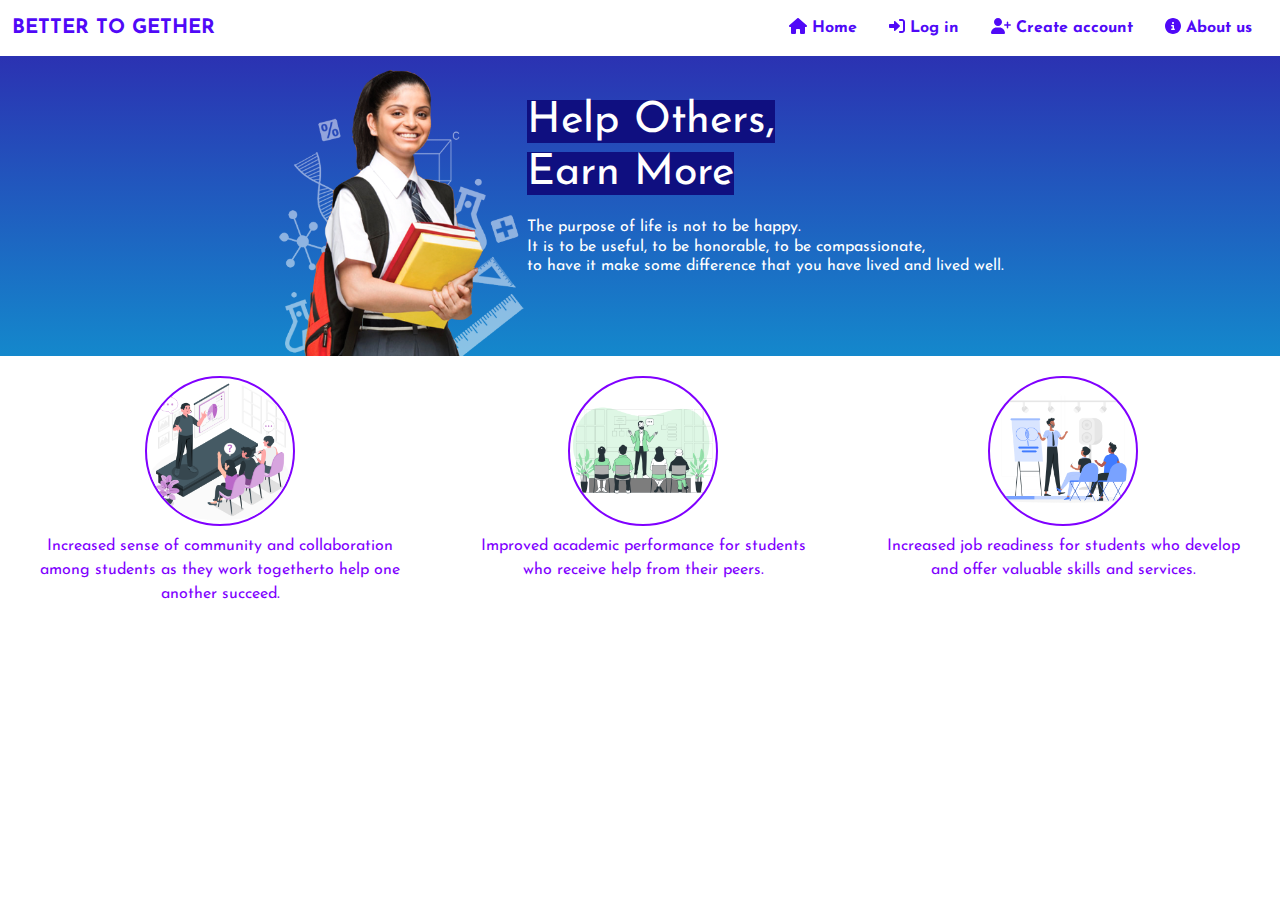
==== commit 279e8cc3: "Add files via upload" ====
--- a/index.html
+++ b/index.html
@@ -8,6 +8,8 @@
     <link rel="stylesheet" href="all.min.css">
     <link rel="stylesheet" href="bootstrap.min.css">
     <link href="https://fonts.googleapis.com/css2?family=Josefin+Sans:wght@100;200;300;400;500;600;700&family=Roboto:wght@100;300;400;500;700;900&display=swap" rel="stylesheet">
+    <link rel="stylesheet" href="https://use.fontawesome.com/releases/v5.14.0/css/all.css" integrity="sha384-HzLeBuhoNPvSl5KYnjx0BT+WB0QEEqLprO+NBkkk5gbc67FTaL7XIGa2w1L0Xbgc" crossorigin="anonymous">
+
     <title>BETTER TO GETHER</title>
 </head>
 <body>
@@ -25,17 +27,17 @@
         <form class="d-flex" role="search">
           <ul class="nav">
             <li class="nav-item">
-              <a class="nav-link active" aria-current="page" href="#">Home</a>
+              <a class="nav-link active" aria-current="page" href="#"><i class="fa-solid fa-house"></i> Home</a>
             </li>
             <li class="nav-item">
-              <a class="nav-link" href="#">Sign in</a>
+              <a class="nav-link" href="login.html"><i class="fa-solid fa-right-to-bracket"></i> Log in</a>
             </li>
             <li class="nav-item">
-              <a class="nav-link" href="#">Create account
+              <a class="nav-link" href="#"><i class="fa-solid fa-user-plus"></i> Create account
               </a>
             </li>
             <li class="nav-item">
-              <a href="index.html" class="nav-link ">About us</a>
+              <a href="index.html" class="nav-link "><i class="fa-solid fa-circle-info"></i> About us</a>
             </li>
           </ul>
         </form>
